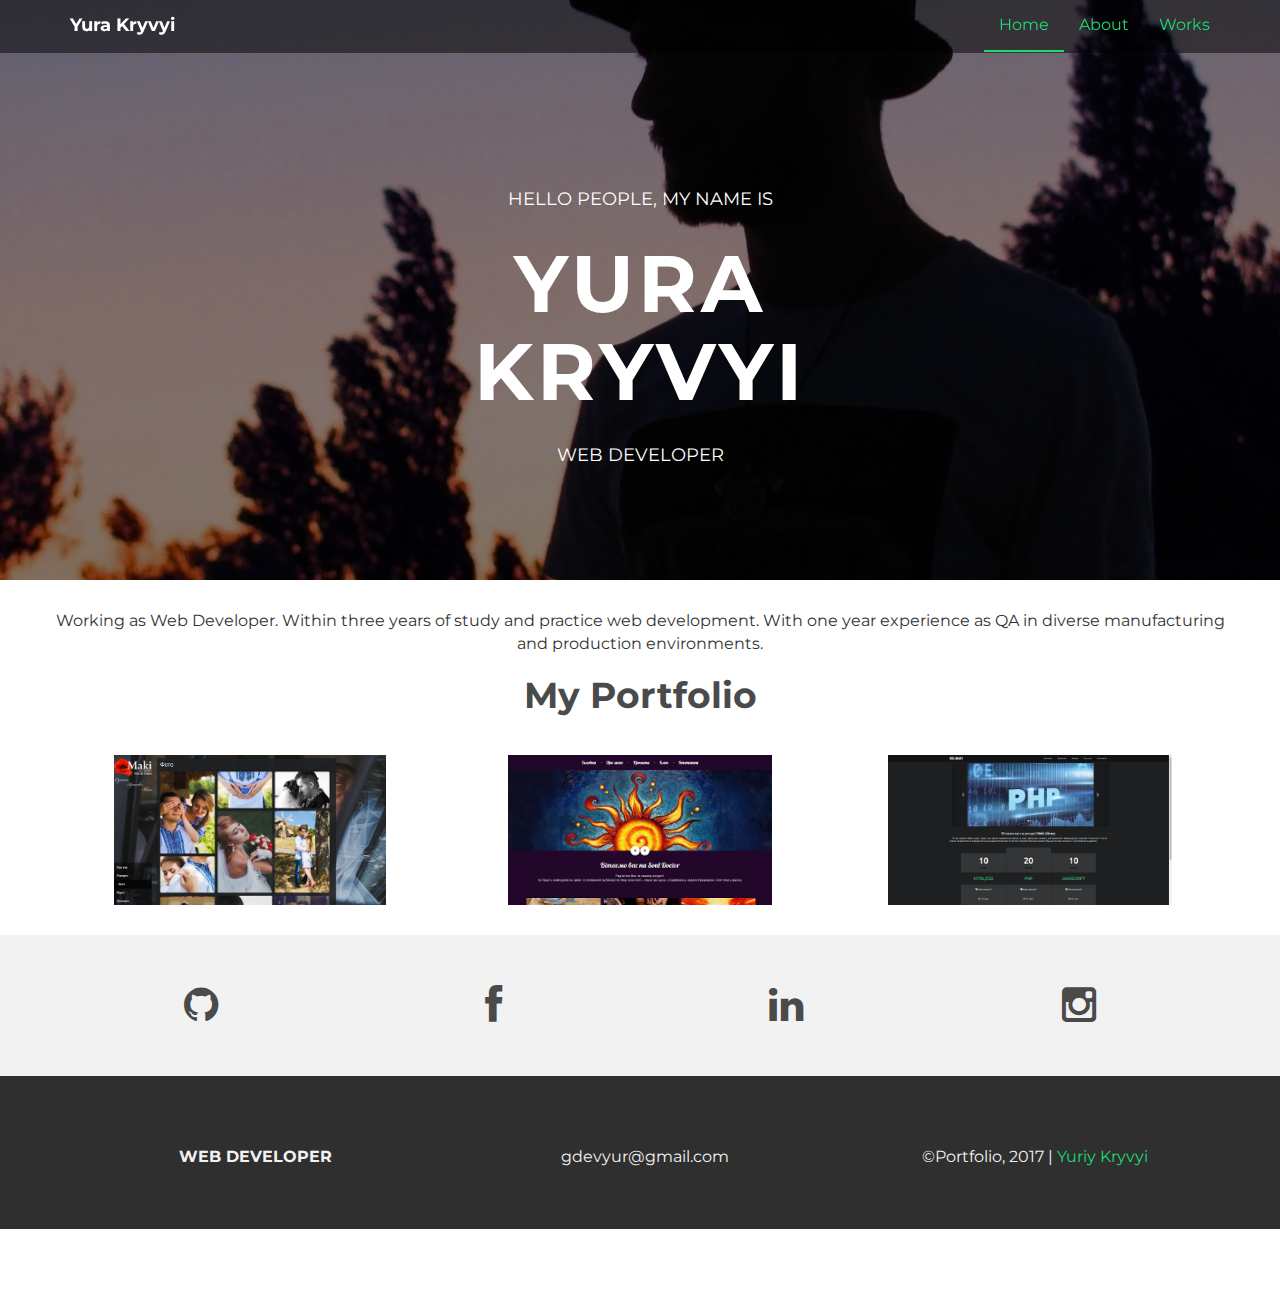
==== index.html @ 3e21bcdb "Update index.html" ====
<!DOCTYPE html>
<html lang="en">
  <head>
    <meta charset="utf-8">
    <meta http-equiv="X-UA-Compatible" content="IE=edge">
    <meta name="viewport" content="width=device-width, initial-scale=1">
    <meta name="description" content="Portfolio of web developer - Yuriy Kryvyi">
    <meta name="author" content="">
    <!-- <link rel="shortcut icon" href="assets/ico/favicon.ico"> -->

    <title>Yuriy Kryvyi - Portfolio</title>

    <!-- Bootstrap core CSS -->
    <link href="assets/css/bootstrap.css" rel="stylesheet">

    <!-- Custom styles for this template -->
    <link href="assets/css/style.css" rel="stylesheet">
    <link href="assets/css/font-awesome.min.css" rel="stylesheet">

    <!-- Just for debugging purposes. Don't actually copy this line! -->
    <!--[if lt IE 9]><script src="../../assets/js/ie8-responsive-file-warning.js"></script><![endif]-->

    <!-- HTML5 shim and Respond.js IE8 support of HTML5 elements and media queries -->
    <!--[if lt IE 9]>
      <script src="https://oss.maxcdn.com/libs/html5shiv/3.7.0/html5shiv.js"></script>
      <script src="https://oss.maxcdn.com/libs/respond.js/1.4.2/respond.min.js"></script>
    <![endif]-->
  </head>

  <body>

    <!-- Static navbar -->
    <div class="navbar navbar-default navbar-fixed-top" role="navigation">
      <div class="container">
        <div class="navbar-header">
          <button type="button" class="navbar-toggle" data-toggle="collapse" data-target=".navbar-collapse">
            <span class="sr-only">Toggle navigation</span>
            <span class="icon-bar"></span>
            <span class="icon-bar"></span>
            <span class="icon-bar"></span>
          </button>
          <a class="navbar-brand" href="index.html">Yura Kryvyi</a>
        </div>
        <div class="navbar-collapse collapse">
          <ul class="nav navbar-nav navbar-right">
            <li class="active"><a href="index.html">Home</a></li>
            <li><a href="about.html">About</a></li>
            <li><a href="work.html">Works</a></li>
          </ul>
        </div><!--/.nav-collapse -->
      </div>
    </div>


	<div id="headerwrap">
	    <div class="container">
			<div class="row">
				<div class="col-lg-6 col-lg-offset-3">
					<h4>HELLO PEOPLE, MY NAME IS</h4>
					<h1>YURA KRYVYI</h1>
					<h4>WEB DEVELOPER</h4>
				</div>
			</div><! --/row -->
	    </div> <!-- /container -->
	</div><! --/headerwrap -->

	
	<section id="works"></section>
	<div id="portfolio" class="container">
		<div class="row centered mt mb">
			<p>
				Working as Web Developer. Within three years of study and practice web development. With one year experience as
				QA in diverse manufacturing and production environments.
			</p>

			<h1>My Portfolio</h1>
			
			<div class="col-lg-4 col-md-4 col-sm-4 gallery">
				<a href="http://maki.te.ua" target="_blank"><img src="assets/img/portfolio/01.png" class="img-responsive img-portfolio"></a>
			</div>
			<div class="col-lg-4 col-md-4 col-sm-4 gallery">
				<a href="https://souldoctor.org.ua" target="_blank"><img src="assets/img/portfolio/02.png" class="img-responsive img-portfolio"></a>
			</div>
			<div class="col-lg-4 col-md-4 col-sm-4 gallery">
				<a href="http://weblib.com.ua" target="_blank"><img src="assets/img/portfolio/03.png" class="img-responsive img-portfolio"></a>
			</div>
			<!-- <div class="col-lg-4 col-md-4 col-sm-4 gallery">
				<a href="work.html"><img src="assets/img/portfolio/folio04.png" class="img-responsive"></a>
			</div>
			<div class="col-lg-4 col-md-4 col-sm-4 gallery">
				<a href="work.html"><img src="assets/img/portfolio/folio05.png" class="img-responsive"></a>
			</div>
			<div class="col-lg-4 col-md-4 col-sm-4 gallery">
				<a href="work.html"><img src="assets/img/portfolio/folio06.png" class="img-responsive"></a>
			</div> -->
		</div><! --/row -->
	</div><! --/container -->
	
	<div id="social">
		<div class="container">
			<div class="row centered">
				<div class="col-sm-3">
					<a href="https://github.com/georgebent" target="_blank"><i class="fa fa-github"></i></a>
				</div>
				<div class="col-sm-3">
					<a href="https://www.facebook.com/yura.kryvyi" target="_blank"><i class="fa fa-facebook"></i></a>
				</div>
				<div class="col-sm-3">
					<a href="https://www.linkedin.com/in/yuriy-kryvyi-2a3227137" target="_blank"><i class="fa fa-linkedin"></i></a>
				</div>
				<div class="col-sm-3">
					<a href="https://www.instagram.com/georg_bent/" target="_blank"><i class="fa fa-instagram"></i></a>
				</div>
			
			</div><! --/row -->
		</div><! --/container -->
	</div><! --/social -->

	<div id="footerwrap">
		<div class="container">
			<div class="row centered">
				<div class="col-lg-4">
					<p><b>WEB DEVELOPER</b></p>
				</div>
			
				<div class="col-lg-4">
					<p>gdevyur@gmail.com</p>
				</div>
				<div class="col-lg-4">
					<p>©Portfolio, 2017 | <a href="index.html">Yuriy Kryvyi</a></p>
				</div>
			</div>
		</div>
	</div><! --/footerwrap -->
	


    <!-- Bootstrap core JavaScript
    ================================================== -->
    <!-- Placed at the end of the document so the pages load faster -->
    <!--<script src="https://ajax.googleapis.com/ajax/libs/jquery/1.11.0/jquery.min.js"></script> -->
    <!--<script src="assets/js/bootstrap.min.js"></script> -->
  </body>
</html>
---- assets/css/style.css ----
/*
 * Author: Carlos Alvarez
 * URL: http://Alvarez.is
 *
 * Project Name: NYC Design
 * Version: 1.0
 * Date: 04-20-2014
 * URL: 
 */


/* ==========================================================================
   Base Styles, Bootstrap Modifications & Fonts Import
   ========================================================================== */

@import url(http://fonts.googleapis.com/css?family=Montserrat:400,700);


::-moz-selection {
    background: #f2c2c9;
    color: #a4003a;
    text-shadow: none;
}

::selection {
    background: #16a085;
    color: #a4003a;
    text-shadow: none;
}

/*
 * A better looking default horizontal rule
 */

 hr {
    display: block;
    height: 1px;
    border: 0;
    border-top: 1px solid #ccc;
    margin: 1em 0;
    padding: 0;
}

.centered {
	text-align: center
}

.mt {
	margin-top: 30px;
}

.mb {
	margin-bottom: 30px;
}

.img-portfolio {
	display: inline-block;
	height: 150px;
}

.about-wrapper .info {
	text-align: left;
	line-height: 1.6
}

.footer-on-works {
    position: absolute;		
    width: 100%;
    bottom: 0px;
}

/* ==========================================================================
   General styles
   ========================================================================== */


body {
    font-family: 'Montserrat', sans-serif;
    font-weight: 400;
    font-size: 16px;

    -webkit-font-smoothing: antialiased;
    -webkit-overflow-scrolling: touch;
}

h1, h2, h3, h4, h5, h6 {
	font-weight: 700;
    color: #4a4a4a;
}

a {
	color: #1eda75;
}

a:hover {
	color: #bbb;
}

.navbar-brand {
	font-weight: 700;
}

.navbar-default .navbar-brand {
	color: #ffffff;
}

.navbar-default .navbar-brand:hover {
	color: #bbb;
}

.navbar-default {
    background-color: rgba(0, 0, 0, 0.5);
	border-color: transparent;
}

.navbar-default .navbar-nav > .active > a, .navbar-default .navbar-nav > .active > a:hover, .navbar-default .navbar-nav > .active > a:focus {
	color: #1eda75;
	background-color: transparent;
	border-bottom: 2px solid #1eda75
}

.navbar-default .navbar-nav > li > a {
	color: #1eda75;
}

.portfolio-in-works {
	margin-top: 50px;
}

.gallery p {
	margin: 10px 0;
}

/* ==========================================================================
   Wrap Sections
   ========================================================================== */

#headerwrap {
	background: linear-gradient( rgba(0, 0, 0, 0.5), rgba(0, 0, 0, 0.5) ), url(../img/me.jpg) no-repeat center top;
	margin-top: -70px;
	padding-top: 250px;
	text-align:center;
	background-position: center center;
	min-height: 650px;
	width: 100%;
	
    -webkit-background-size: 100%;
    -moz-background-size: 100%;
    -o-background-size: 100%;
    background-size: 100%;

    -webkit-background-size: cover;
    -moz-background-size: cover;
    -o-background-size: cover;
    background-size: cover;
}

#headerwrap h1 {
	color:#ffffff;
	padding-top: 10px;
	padding-bottom: 20px;
	letter-spacing: 4px;
	font-size: 80px;
	font-weight: bold;
}

#headerwrap h4 {
	font-weight: 400;
	color: #ffffff
}

#social {
	padding-top: 50px;
	padding-bottom: 50px;
	background-color: #f2f2f2;
}

#social i {
	font-size: 40px;
	color: #4a4a4a
}

#social i:hover {
	color: #1abc9c
}

#footerwrap {
	padding-top: 70px;
	padding-bottom: 50px;
	background-color: #2f2f2f;
}

#footerwrap p {
	color: #f2f2f2;
	margin-left: 10px;
}

#workwrap {	
	background: url(../img/work.jpg) no-repeat center top;
	margin-top: -70px;
	padding-top: 250px;
	text-align:center;
	background-attachment: relative;
	background-position: center center;
	min-height: 650px;
	width: 100%;
	
    -webkit-background-size: 100%;
    -moz-background-size: 100%;
    -o-background-size: 100%;
    background-size: 100%;

    -webkit-background-size: cover;
    -moz-background-size: cover;
    -o-background-size: cover;
    background-size: cover;
}

#workwrap h1 {
	color:#ffffff;
	padding-top: 10px;
	padding-bottom: 20px;
	letter-spacing: 4px;
	font-size: 80px;
	font-weight: bold;
}

#workwrap h4 {
	font-weight: 400;
	color: #ffffff
}

#aboutwrap {	
	background: linear-gradient( rgba(0, 0, 0, 0.2), rgba(0, 0, 0, 0.2) ), url(../img/me.jpg) no-repeat center top;
	margin-top: -70px;
	padding-top: 250px;
	text-align:center;
	background-attachment: relative;
	background-position: center top;
	min-height: 550px;
	width: 100%;
	
    -webkit-background-size: 100%;
    -moz-background-size: 100%;
    -o-background-size: 100%;
    background-size: 100%;

    -webkit-background-size: cover;
    -moz-background-size: cover;
    -o-background-size: cover;
    background-size: cover;
}




/* Gallery */
.gallery {
	margin-top: 30px;
}

.gallery img:hover {
	opacity: 0.4;
}
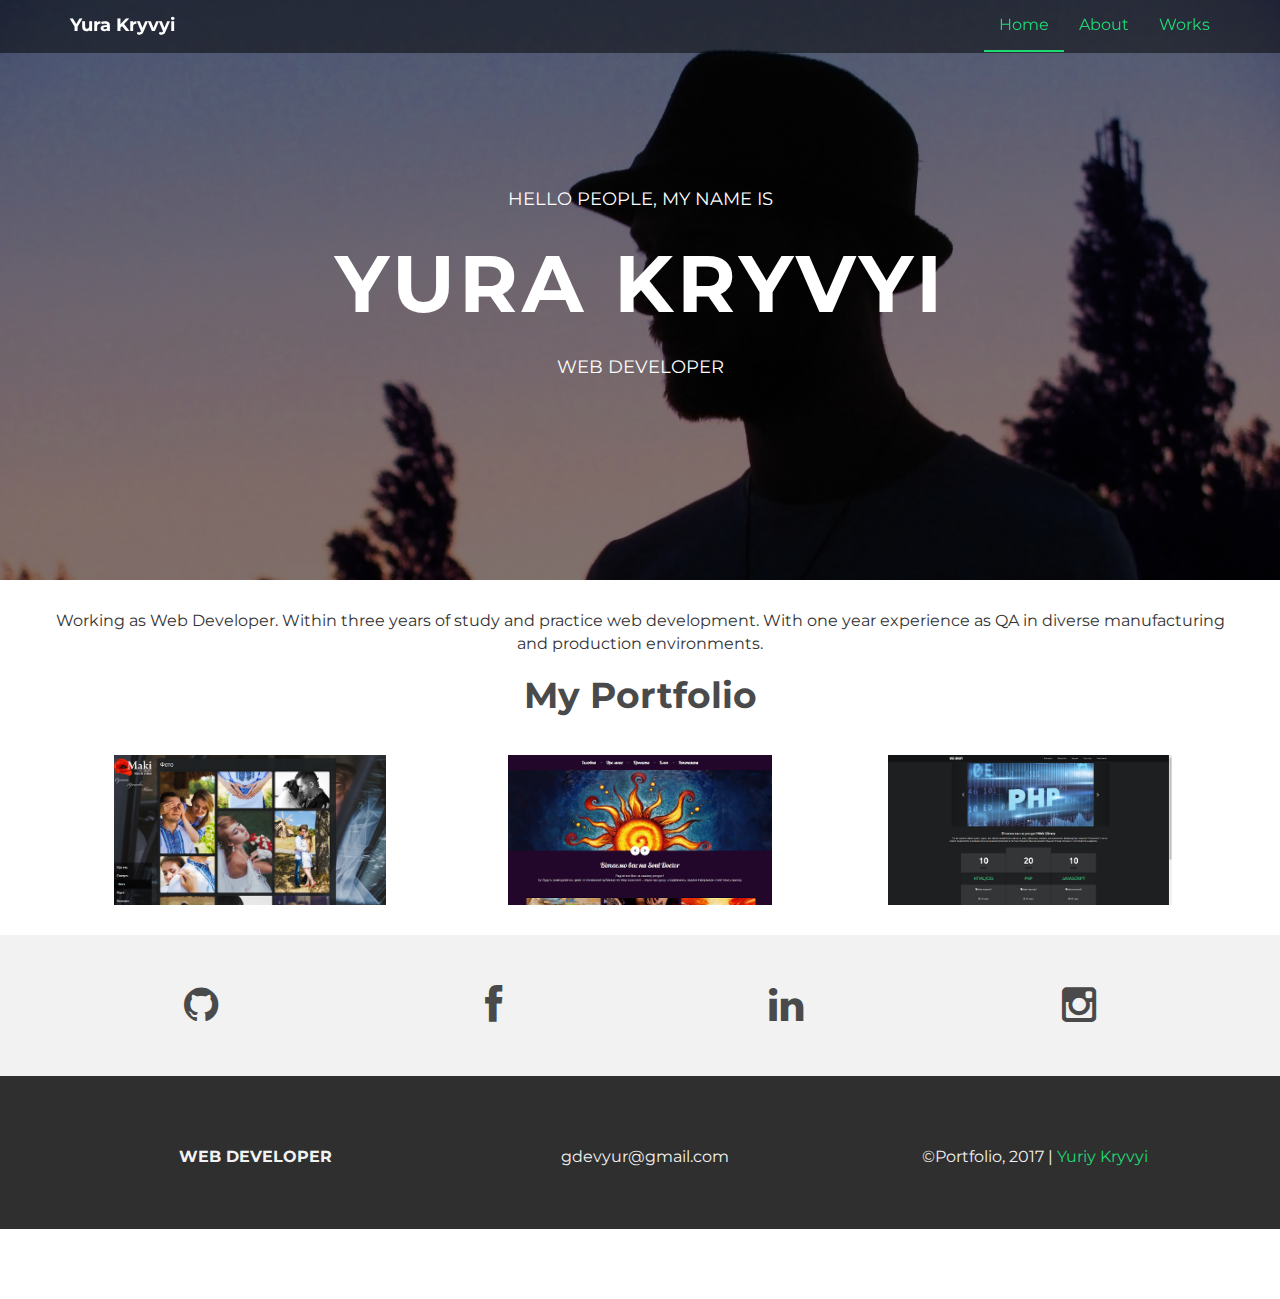
==== commit 66ec8de2: "Fixes template" ====
--- a/index.html
+++ b/index.html
@@ -55,7 +55,7 @@
 	<div id="headerwrap">
 	    <div class="container">
 			<div class="row">
-				<div class="col-lg-6 col-lg-offset-3">
+				<div class="col-lg-8 col-lg-offset-2">
 					<h4>HELLO PEOPLE, MY NAME IS</h4>
 					<h1>YURA KRYVYI</h1>
 					<h4>WEB DEVELOPER</h4>
@@ -99,16 +99,16 @@
 	<div id="social">
 		<div class="container">
 			<div class="row centered">
-				<div class="col-sm-3">
+				<div class="col-xs-3">
 					<a href="https://github.com/georgebent" target="_blank"><i class="fa fa-github"></i></a>
 				</div>
-				<div class="col-sm-3">
+				<div class="col-xs-3">
 					<a href="https://www.facebook.com/yura.kryvyi" target="_blank"><i class="fa fa-facebook"></i></a>
 				</div>
-				<div class="col-sm-3">
+				<div class="col-xs-3">
 					<a href="https://www.linkedin.com/in/yuriy-kryvyi-2a3227137" target="_blank"><i class="fa fa-linkedin"></i></a>
 				</div>
-				<div class="col-sm-3">
+				<div class="col-xs-3">
 					<a href="https://www.instagram.com/georg_bent/" target="_blank"><i class="fa fa-instagram"></i></a>
 				</div>
 			
@@ -138,7 +138,7 @@
     <!-- Bootstrap core JavaScript
     ================================================== -->
     <!-- Placed at the end of the document so the pages load faster -->
-    <!--<script src="https://ajax.googleapis.com/ajax/libs/jquery/1.11.0/jquery.min.js"></script> -->
-    <!--<script src="assets/js/bootstrap.min.js"></script> -->
+    <script src="https://ajax.googleapis.com/ajax/libs/jquery/1.11.0/jquery.min.js"></script>
+    <script src="assets/js/bootstrap.min.js"></script>
   </body>
 </html>
--- a/assets/css/style.css
+++ b/assets/css/style.css
@@ -53,21 +53,7 @@
 	margin-bottom: 30px;
 }
 
-.img-portfolio {
-	display: inline-block;
-	height: 150px;
-}
-
-.about-wrapper .info {
-	text-align: left;
-	line-height: 1.6
-}
-
-.footer-on-works {
-    position: absolute;		
-    width: 100%;
-    bottom: 0px;
-}
+
 
 /* ==========================================================================
    General styles
@@ -123,12 +109,28 @@
 	color: #1eda75;
 }
 
+.navbar-default .navbar-nav > li > a:hover {
+	color: #4ca25b;
+}
+
 .portfolio-in-works {
 	margin-top: 50px;
 }
 
 .gallery p {
 	margin: 10px 0;
+}
+
+.img-portfolio {
+	display: inline-block;
+	height: 150px;
+}
+
+.about-wrapper .info {
+	text-align: center;
+    font-size: 18px;
+    line-height: 1.8;
+    margin: 10px 0 20px;
 }
 
 /* ==========================================================================
@@ -142,6 +144,10 @@
 	text-align:center;
 	background-position: center center;
 	min-height: 650px;
+	background-attachment: fixed;
+    background-position: center;
+    background-repeat: no-repeat;
+    background-size: cover;
 	width: 100%;
 	
     -webkit-background-size: 100%;
@@ -155,7 +161,7 @@
     background-size: cover;
 }
 
-#headerwrap h1 {
+#headerwrap h1, #aboutwrap h1 {
 	color:#ffffff;
 	padding-top: 10px;
 	padding-bottom: 20px;
@@ -164,9 +170,19 @@
 	font-weight: bold;
 }
 
-#headerwrap h4 {
+#headerwrap h4, #aboutwrap h4 {
 	font-weight: 400;
 	color: #ffffff
+}
+
+#aboutwrap a {
+	font-weight: 600;
+	font-size: 50px;
+	color: #ffffff;
+    text-decoration: underline;
+}
+#aboutwrap a:hover {
+	color: #68d676;
 }
 
 #social {
@@ -193,6 +209,12 @@
 #footerwrap p {
 	color: #f2f2f2;
 	margin-left: 10px;
+}
+
+.footer-on-works {
+    position: absolute;		
+    width: 100%;
+    bottom: 0px;
 }
 
 #workwrap {	
@@ -235,9 +257,11 @@
 	margin-top: -70px;
 	padding-top: 250px;
 	text-align:center;
-	background-attachment: relative;
-	background-position: center top;
-	min-height: 550px;
+	background-attachment: fixed;
+    background-position: center;
+    background-repeat: no-repeat;
+    background-size: cover;
+	min-height: 650px;
 	width: 100%;
 	
     -webkit-background-size: 100%;
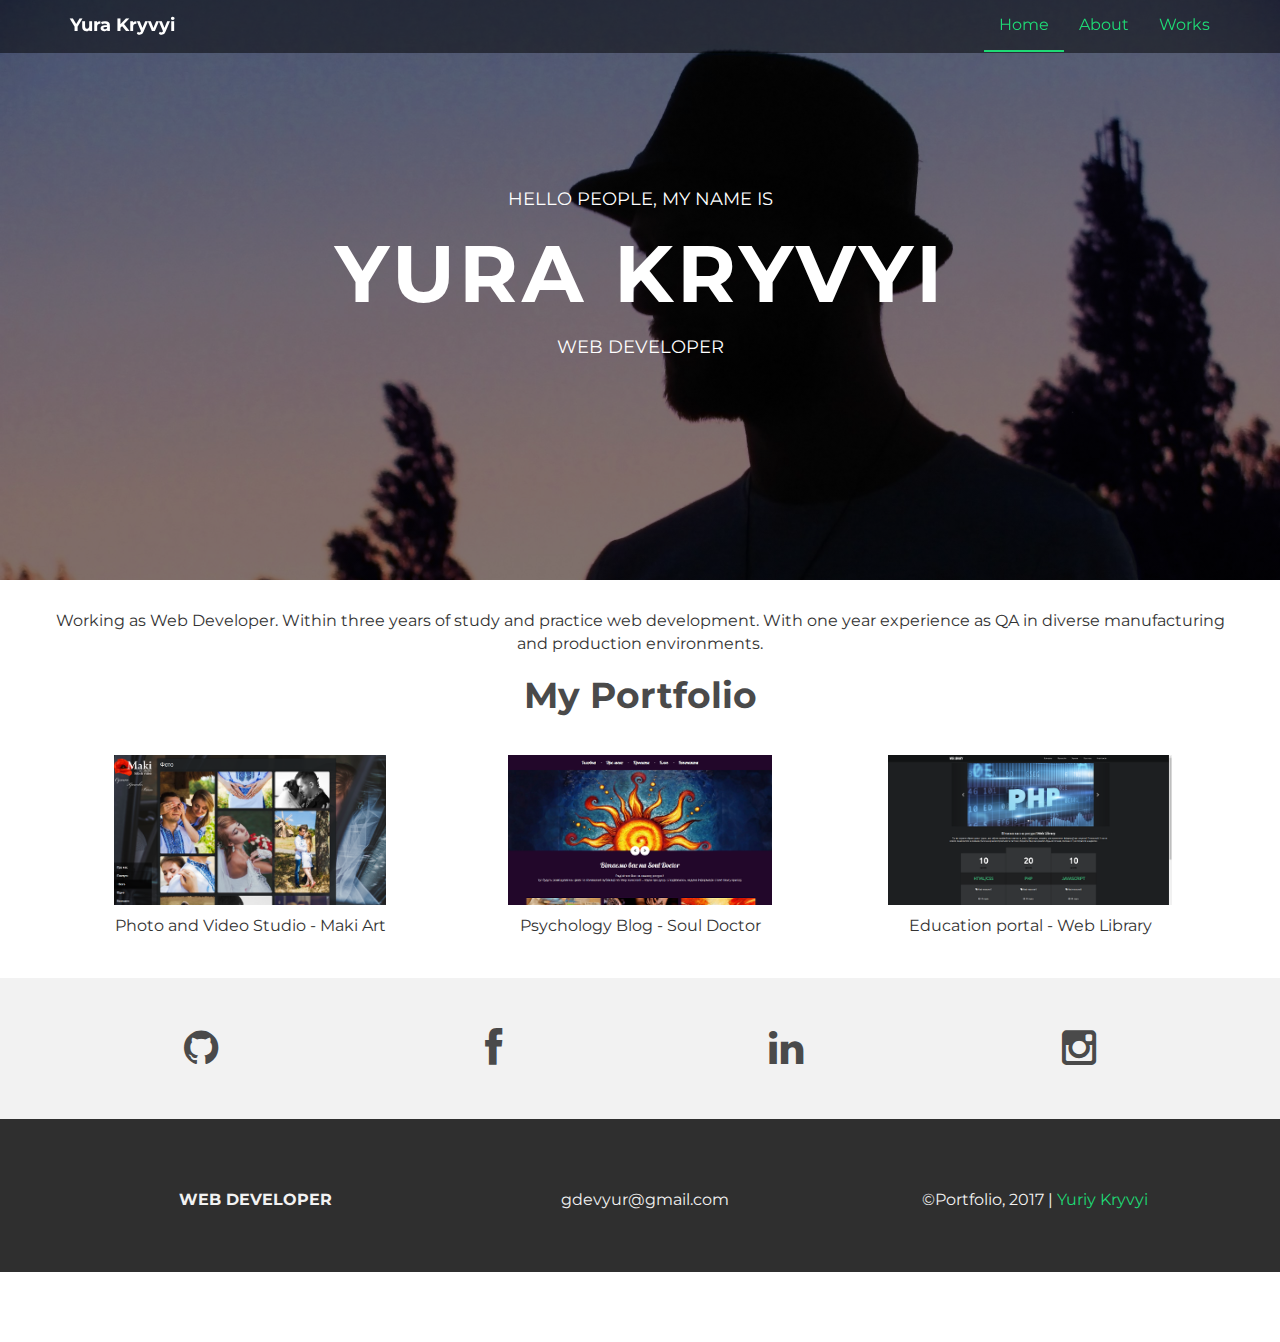
==== commit de612061: "Fixes template" ====
--- a/index.html
+++ b/index.html
@@ -76,13 +76,16 @@
 			<h1>My Portfolio</h1>
 			
 			<div class="col-lg-4 col-md-4 col-sm-4 gallery">
-				<a href="http://maki.te.ua" target="_blank"><img src="assets/img/portfolio/01.png" class="img-responsive img-portfolio"></a>
+				<a href="http://maki.te.ua" target="_blank"><img src="assets/img/portfolio/01.png" class="img-responsive img-portfolio" title="maki.te.ua"></a>
+				<p>Photo and Video Studio - Maki Art</p>
 			</div>
 			<div class="col-lg-4 col-md-4 col-sm-4 gallery">
-				<a href="https://souldoctor.org.ua" target="_blank"><img src="assets/img/portfolio/02.png" class="img-responsive img-portfolio"></a>
+				<a href="https://souldoctor.org.ua" target="_blank"><img src="assets/img/portfolio/02.png" class="img-responsive img-portfolio" title="souldoctor.org.ua"></a>
+				<p>Psychology Blog - Soul Doctor</p>
 			</div>
 			<div class="col-lg-4 col-md-4 col-sm-4 gallery">
-				<a href="http://weblib.com.ua" target="_blank"><img src="assets/img/portfolio/03.png" class="img-responsive img-portfolio"></a>
+				<a href="http://weblib.com.ua" target="_blank"><img src="assets/img/portfolio/03.png" class="img-responsive img-portfolio" title="weblib.com.ua"></a>
+				<p>Education portal - Web Library</p>
 			</div>
 			<!-- <div class="col-lg-4 col-md-4 col-sm-4 gallery">
 				<a href="work.html"><img src="assets/img/portfolio/folio04.png" class="img-responsive"></a>
--- a/assets/css/style.css
+++ b/assets/css/style.css
@@ -1,19 +1,4 @@
-/*
- * Author: Carlos Alvarez
- * URL: http://Alvarez.is
- *
- * Project Name: NYC Design
- * Version: 1.0
- * Date: 04-20-2014
- * URL: 
- */
-
-
-/* ==========================================================================
-   Base Styles, Bootstrap Modifications & Fonts Import
-   ========================================================================== */
-
-@import url(http://fonts.googleapis.com/css?family=Montserrat:400,700);
+@import url(https://fonts.googleapis.com/css?family=Montserrat:400,700);
 
 
 ::-moz-selection {
@@ -52,7 +37,6 @@
 .mb {
 	margin-bottom: 30px;
 }
-
 
 
 /* ==========================================================================
@@ -163,8 +147,8 @@
 
 #headerwrap h1, #aboutwrap h1 {
 	color:#ffffff;
-	padding-top: 10px;
-	padding-bottom: 20px;
+	padding: 10px 0;
+	margin: 10px 0;
 	letter-spacing: 4px;
 	font-size: 80px;
 	font-weight: bold;
@@ -257,6 +241,7 @@
 	margin-top: -70px;
 	padding-top: 250px;
 	text-align:center;
+
 	background-attachment: fixed;
     background-position: center;
     background-repeat: no-repeat;
@@ -285,4 +270,10 @@
 
 .gallery img:hover {
 	opacity: 0.4;
-}+}
+
+@media (min-width: 20px) and (max-width: 1024px) {
+	.footer-on-works {
+	    position: inherit;		
+	}
+}
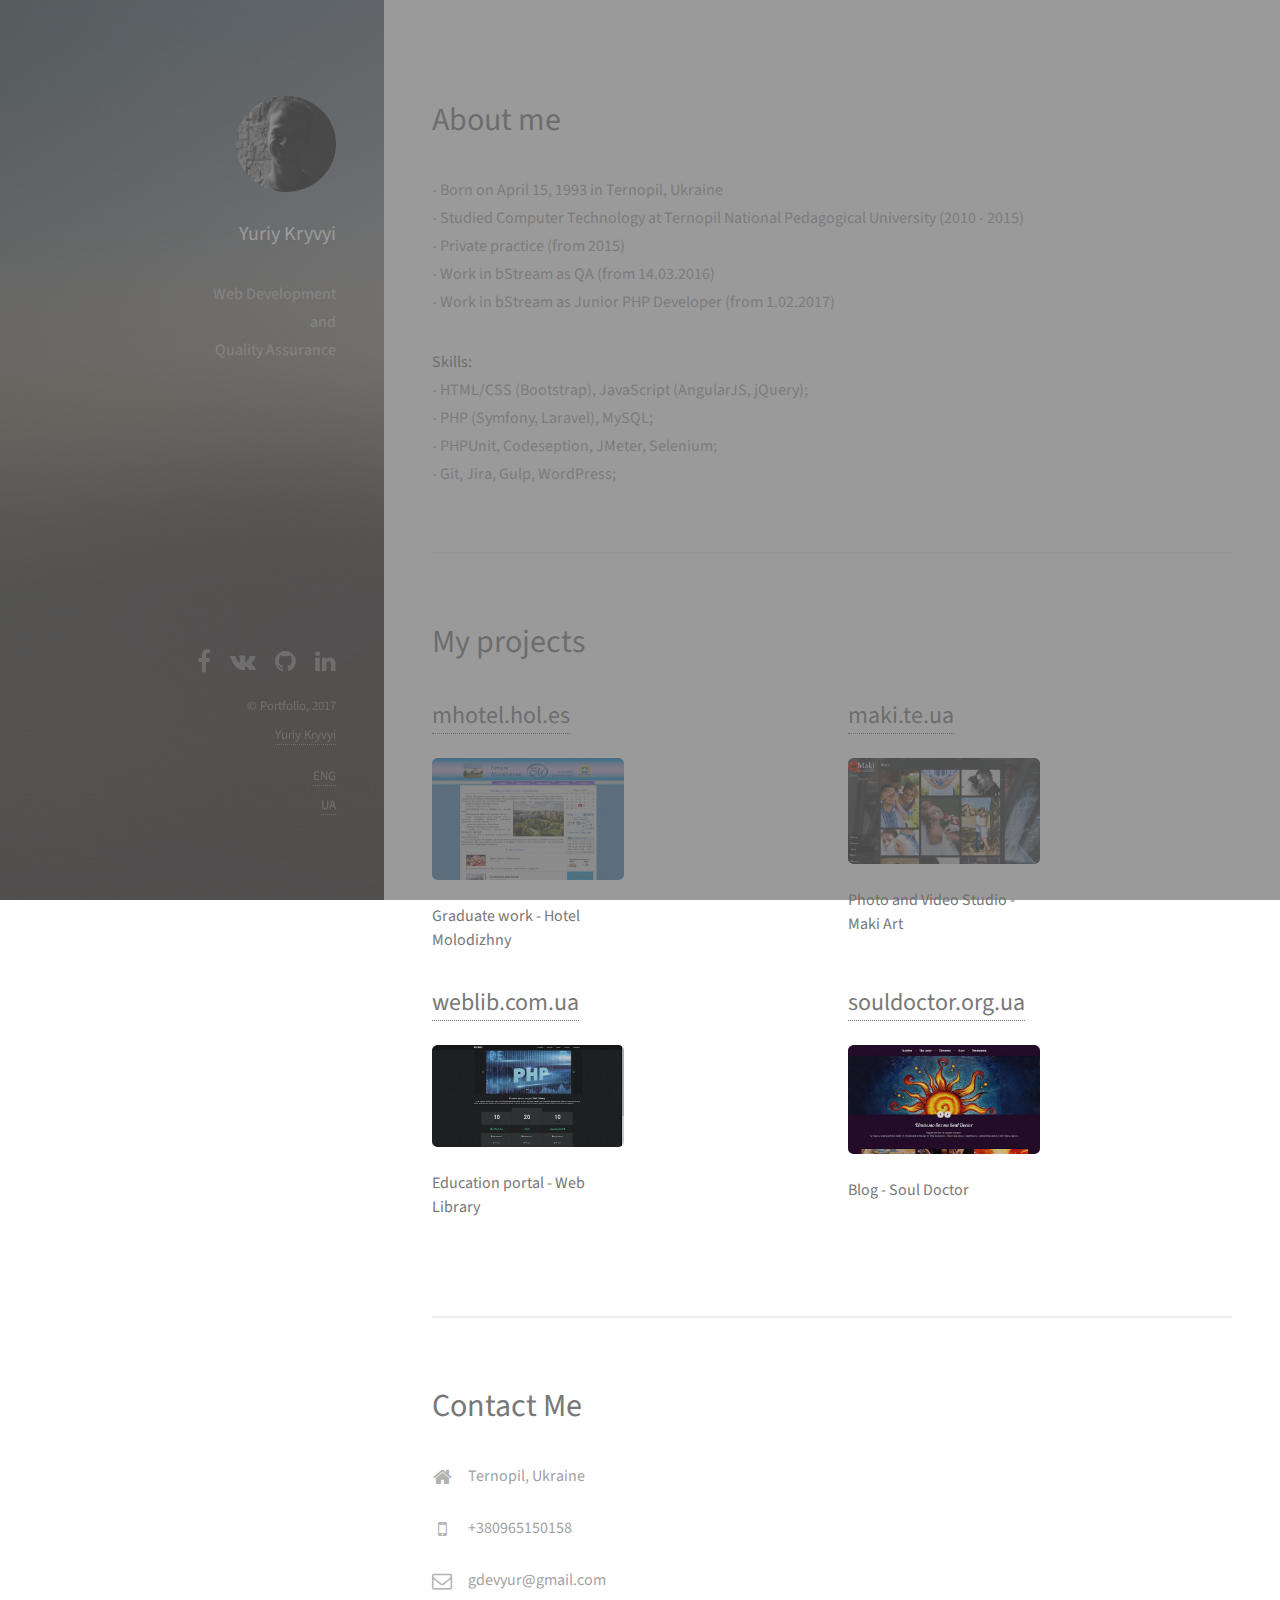
==== commit fbdc8d1a: "Update index.html" ====
--- a/index.html
+++ b/index.html
@@ -1,147 +1,202 @@
-<!DOCTYPE html>
-<html lang="en">
-  <head>
-    <meta charset="utf-8">
-    <meta http-equiv="X-UA-Compatible" content="IE=edge">
-    <meta name="viewport" content="width=device-width, initial-scale=1">
-    <meta name="description" content="Portfolio of web developer - Yuriy Kryvyi">
-    <meta name="author" content="">
-    <!-- <link rel="shortcut icon" href="assets/ico/favicon.ico"> -->
-
-    <title>Yuriy Kryvyi - Portfolio</title>
-
-    <!-- Bootstrap core CSS -->
-    <link href="assets/css/bootstrap.css" rel="stylesheet">
-
-    <!-- Custom styles for this template -->
-    <link href="assets/css/style.css" rel="stylesheet">
-    <link href="assets/css/font-awesome.min.css" rel="stylesheet">
-
-    <!-- Just for debugging purposes. Don't actually copy this line! -->
-    <!--[if lt IE 9]><script src="../../assets/js/ie8-responsive-file-warning.js"></script><![endif]-->
-
-    <!-- HTML5 shim and Respond.js IE8 support of HTML5 elements and media queries -->
-    <!--[if lt IE 9]>
-      <script src="https://oss.maxcdn.com/libs/html5shiv/3.7.0/html5shiv.js"></script>
-      <script src="https://oss.maxcdn.com/libs/respond.js/1.4.2/respond.min.js"></script>
-    <![endif]-->
-  </head>
-
-  <body>
-
-    <!-- Static navbar -->
-    <div class="navbar navbar-default navbar-fixed-top" role="navigation">
-      <div class="container">
-        <div class="navbar-header">
-          <button type="button" class="navbar-toggle" data-toggle="collapse" data-target=".navbar-collapse">
-            <span class="sr-only">Toggle navigation</span>
-            <span class="icon-bar"></span>
-            <span class="icon-bar"></span>
-            <span class="icon-bar"></span>
-          </button>
-          <a class="navbar-brand" href="index.html">Yura Kryvyi</a>
-        </div>
-        <div class="navbar-collapse collapse">
-          <ul class="nav navbar-nav navbar-right">
-            <li class="active"><a href="index.html">Home</a></li>
-            <li><a href="about.html">About</a></li>
-            <li><a href="work.html">Works</a></li>
-          </ul>
-        </div><!--/.nav-collapse -->
-      </div>
-    </div>
-
-
-	<div id="headerwrap">
-	    <div class="container">
-			<div class="row">
-				<div class="col-lg-8 col-lg-offset-2">
-					<h4>HELLO PEOPLE, MY NAME IS</h4>
-					<h1>YURA KRYVYI</h1>
-					<h4>WEB DEVELOPER</h4>
-				</div>
-			</div><! --/row -->
-	    </div> <!-- /container -->
-	</div><! --/headerwrap -->
-
-	
-	<section id="works"></section>
-	<div id="portfolio" class="container">
-		<div class="row centered mt mb">
-			<p>
-				Working as Web Developer. Within three years of study and practice web development. With one year experience as
-				QA in diverse manufacturing and production environments.
-			</p>
-
-			<h1>My Portfolio</h1>
-			
-			<div class="col-lg-4 col-md-4 col-sm-4 gallery">
-				<a href="http://maki.te.ua" target="_blank"><img src="assets/img/portfolio/01.png" class="img-responsive img-portfolio" title="maki.te.ua"></a>
-				<p>Photo and Video Studio - Maki Art</p>
+<!DOCTYPE HTML>
+
+<html xmlns="http://www.w3.org/1999/html">
+	<head>
+		<title>Portfolio - Yuriy Kryvyi</title>
+		<meta http-equiv="content-type" content="text/html; charset=utf-8" />
+		<meta name="description" content="" />
+		<meta name="keywords" content="" />
+		<script src="js/jquery.min.js"></script>
+		<script src="js/jquery.poptrox.min.js"></script>
+		<script src="js/skel.min.js"></script>
+		<script src="js/init.js"></script>
+		<!--[if lte IE 8]><script src="css/ie/html5shiv.js"></script><![endif]-->
+		<!--<script type="text/javascript" src="https://ajax.googleapis.com/ajax/libs/jquery/1.10.1/jquery.min.js"></script>-->
+		<script type="text/javascript">$(window).on('load', function () {
+			var $preloader = $('#p_prldr'),
+					$svg_anm   = $preloader.find('.svg_anm');
+			$svg_anm.fadeOut();
+			$preloader.delay(500).fadeOut('slow');
+			});
+		</script>
+		<noscript>
+			<link rel="stylesheet" href="css/skel.css" />
+			<link rel="stylesheet" href="css/style.css" />
+			<link rel="stylesheet" href="css/style-xlarge.css" />
+		</noscript>
+		<style>
+			/* Loader */
+			#p_prldr{
+				position: fixed;
+				left: 0;
+				top: 0;
+				right:0;
+				bottom:0;
+				background: #696969;
+				z-index: 30;}
+
+			.contpre small{font-size:25px;}
+
+			.contpre{
+				width: 250px;
+				height: 100px;
+				position: absolute;
+				left: 50%;top: 48%;
+				margin-left:-125px;
+				margin-top:-75px;
+				color:#fff;
+				font-size:40px;
+				letter-spacing:-2px;
+				text-align:center;
+				line-height:35px;}
+
+			#p_prldr .svg_anm {
+				position: absolute;
+				width: 41px;
+				height: 41px;
+				background: url(images/pufff.svg) center center no-repeat;
+				background-size:41px;
+				margin: -16px 0 0 -16px;}
+		</style>
+		<!--[if lte IE 8]><link rel="stylesheet" href="css/ie/v8.css" /><![endif]-->
+		<link rel="shortcut icon" href="images/favicon.ico" type="image/x-icon">
+	</head>
+	<body id="top">
+
+		<!-- Loader -->
+		<div id="p_prldr">
+			<div class="contpre">
+				<span class="svg_anm"></span>
+				<!--<small>Load</small>-->
 			</div>
-			<div class="col-lg-4 col-md-4 col-sm-4 gallery">
-				<a href="https://souldoctor.org.ua" target="_blank"><img src="assets/img/portfolio/02.png" class="img-responsive img-portfolio" title="souldoctor.org.ua"></a>
-				<p>Psychology Blog - Soul Doctor</p>
-			</div>
-			<div class="col-lg-4 col-md-4 col-sm-4 gallery">
-				<a href="http://weblib.com.ua" target="_blank"><img src="assets/img/portfolio/03.png" class="img-responsive img-portfolio" title="weblib.com.ua"></a>
-				<p>Education portal - Web Library</p>
-			</div>
-			<!-- <div class="col-lg-4 col-md-4 col-sm-4 gallery">
-				<a href="work.html"><img src="assets/img/portfolio/folio04.png" class="img-responsive"></a>
-			</div>
-			<div class="col-lg-4 col-md-4 col-sm-4 gallery">
-				<a href="work.html"><img src="assets/img/portfolio/folio05.png" class="img-responsive"></a>
-			</div>
-			<div class="col-lg-4 col-md-4 col-sm-4 gallery">
-				<a href="work.html"><img src="assets/img/portfolio/folio06.png" class="img-responsive"></a>
-			</div> -->
-		</div><! --/row -->
-	</div><! --/container -->
-	
-	<div id="social">
-		<div class="container">
-			<div class="row centered">
-				<div class="col-xs-3">
-					<a href="https://github.com/georgebent" target="_blank"><i class="fa fa-github"></i></a>
-				</div>
-				<div class="col-xs-3">
-					<a href="https://www.facebook.com/yura.kryvyi" target="_blank"><i class="fa fa-facebook"></i></a>
-				</div>
-				<div class="col-xs-3">
-					<a href="https://www.linkedin.com/in/yuriy-kryvyi-2a3227137" target="_blank"><i class="fa fa-linkedin"></i></a>
-				</div>
-				<div class="col-xs-3">
-					<a href="https://www.instagram.com/georg_bent/" target="_blank"><i class="fa fa-instagram"></i></a>
-				</div>
-			
-			</div><! --/row -->
-		</div><! --/container -->
-	</div><! --/social -->
-
-	<div id="footerwrap">
-		<div class="container">
-			<div class="row centered">
-				<div class="col-lg-4">
-					<p><b>WEB DEVELOPER</b></p>
-				</div>
-			
-				<div class="col-lg-4">
-					<p>gdevyur@gmail.com</p>
-				</div>
-				<div class="col-lg-4">
-					<p>©Portfolio, 2017 | <a href="index.html">Yuriy Kryvyi</a></p>
+		</div>
+
+		<!-- Header -->
+			<header id="header">
+				<a href="/" class="image avatar"><img src="images/avatar.jpg" alt="" /></a>
+				<div><h1><strong>Yuriy Kryvyi</strong></div><br />
+					Web Development<br /> and <br />Quality Assurance <br />
+				</h1>
+			</header>
+		<!-- Main -->
+			<div id="main">
+				<!-- One -->
+					<section id="one">
+						<header class="major">
+							<h2>About me</h2>
+						</header>
+						<p>
+							- Born on April 15, 1993 in Ternopil, Ukraine <br>
+							- Studied Computer Technology at Ternopil National Pedagogical University (2010 - 2015) <br>
+							- Private practice (from 2015) <br>
+							- Work in bStream as QA (from 14.03.2016) <br>
+							- Work in bStream as Junior PHP Developer (from 1.02.2017) <br>
+						</p>
+						<p>
+							<b>Skills:</b><br>
+							- HTML/CSS (Bootstrap), JavaScript (AngularJS, jQuery); <br>
+							- PHP (Symfony, Laravel), MySQL; <br>
+							- PHPUnit, Codeseption, JMeter, Selenium; <br>
+							- Git, Jira, Gulp, WordPress;
+						</p>
+					</section>
+				<!-- Two -->
+					<section id="two">
+						<header class="major">
+						<h2>My projects</h2>
+							</header>
+						<section class="row">
+							<div class="row1">
+								<h2>
+									<a href="http://mhotel.hol.es" target="_blank">mhotel.hol.es</a>
+								</h2>
+								<article class="6u 12u$(3) work-item">
+									<a href="images/fulls/1.png" class="image fit thumb"><img src="images/thumbs/1.jpg" alt="" /></a>
+									<h3>Graduate work - Hotel Molodіzhny</h3>
+								</article>
+							</div>
+							<div class="row1">
+								<h2>
+									<a href="http://maki.te.ua" target="_blank">maki.te.ua</a>
+								</h2>
+								<article class="6u$ 12u$(3) work-item">
+									<a href="images/fulls/2.png" class="image fit thumb"><img src="images/thumbs/02.png" alt="" /></a>
+									<h3>Photo and Video Studio - Maki Art</h3>
+
+								</article>
+							</div>
+
+						</section>	
+
+						<section class="row">
+
+							<div class="row1">
+								<h2>
+									<a href="http://weblib.com.ua/" target="_blank">weblib.com.ua</a>
+								</h2>
+								<article class="6u 12u$(3) work-item">
+									<a href="images/fulls/31.png" class="image fit thumb"><img src="images/thumbs/311.png" alt="" /></a>
+									<h3>Education portal - Web Library</h3>
+									<p></p>
+								</article>
+							</div>
+
+							<div class="row1">
+								<h2>
+									<a href="http://souldoctor.org.ua/" target="_blank">souldoctor.org.ua</a>
+								</h2>
+								<article class="6u 12u$(3) work-item">
+									<a href="images/fulls/4.png" class="image fit thumb"><img src="images/thumbs/41.png" alt="" /></a>
+									<h3>Blog - Soul Doctor</h3>
+									<p></p>
+								</article>
+							</div>
+						</section>
+					</section>
+
+					<section id="three">
+						<header class="major">
+							<h2>Contact Me</h2>
+						</header>
+						<div class="row">
+							<div class="4u$ 12u$(2)">
+								<ul class="labeled-icons">
+									<li>
+										<h3 class="icon fa-home"><span class="label">Address</span></h3>
+										<!--1234 Somewhere Rd.<br />-->
+										Ternopil, Ukraine<br />
+
+									</li>
+									<li>
+										<h3 class="icon fa-mobile"><span class="label">Phone</span></h3>
+										+380965150158
+									</li>
+									<li>
+										<h3 class="icon fa-envelope-o"><span class="label">Email</span></h3>
+										gdevyur@gmail.com
+									</li>
+								</ul>
+							</div>
+						</div>
+					</section>
 				</div>
 			</div>
-		</div>
-	</div><! --/footerwrap -->
-	
-
-
-    <!-- Bootstrap core JavaScript
-    ================================================== -->
-    <!-- Placed at the end of the document so the pages load faster -->
-    <script src="https://ajax.googleapis.com/ajax/libs/jquery/1.11.0/jquery.min.js"></script>
-    <script src="assets/js/bootstrap.min.js"></script>
-  </body>
+			
+		<!-- Footer -->
+			<footer id="footer">
+				<ul class="icons">
+					<li><a  href="https://www.facebook.com/yura.kryvyi" target="_blank" class="icon fa-facebook"><span class="label">Twitter</span></a></li>
+					<li><a href="https://vk.com/yur4ik_k" target="_blank" class="icon fa-vk"><span class="label">Twitter</span></a></li>
+					<li><a href="https://github.com/georgebent" target="_blank" class="icon fa-github"><span class="label">Github</span></a></li>
+					<li><a href="https://www.linkedin.com/in/yuriy-kryvyi-2a3227137" target="_blank" class="icon fa-linkedin"><span class="label"></span></a></li>
+				</ul>
+				<ul class="copyright">
+					<li>&copy; Portfolio, 2017</li><li><a href="/">Yuriy Kryvyi</a></li>
+				</ul>
+				<ul class="copyright">
+					<li><a href="/">ENG</a></li><li><a href="/ua.html">UA</a></li>
+				</ul>
+			</footer>
+
+	</body>
 </html>
--- a/css/skel.css
+++ b/css/skel.css
@@ -0,0 +1,254 @@
+/* Resets (http://meyerweb.com/eric/tools/css/reset/ | v2.0 | 20110126 | License: none (public domain)) */
+
+	html,body,div,span,applet,object,iframe,h1,h2,h3,h4,h5,h6,p,blockquote,pre,a,abbr,acronym,address,big,cite,code,del,dfn,em,img,ins,kbd,q,s,samp,small,strike,strong,sub,sup,tt,var,b,u,i,center,dl,dt,dd,ol,ul,li,fieldset,form,label,legend,table,caption,tbody,tfoot,thead,tr,th,td,article,aside,canvas,details,embed,figure,figcaption,footer,header,hgroup,menu,nav,output,ruby,section,summary,time,mark,audio,video{margin:0;padding:0;border:0;font-size:100%;font:inherit;vertical-align:baseline;}article,aside,details,figcaption,figure,footer,header,hgroup,menu,nav,section{display:block;}body{line-height:1;}ol,ul{list-style:none;}blockquote,q{quotes:none;}blockquote:before,blockquote:after,q:before,q:after{content:'';content:none;}table{border-collapse:collapse;border-spacing:0;}body{-webkit-text-size-adjust:none}
+
+/* Box Model */
+
+	*, *:before, *:after {
+		-moz-box-sizing: border-box;
+		-webkit-box-sizing: border-box;
+		box-sizing: border-box;
+	}
+
+/* Container */
+
+	body {
+		/* min-width: (containers) */
+		min-width: 100%;
+	}
+
+	.container {
+		margin-left: auto;
+		margin-right: auto;
+		
+		/* width: (containers) */
+		width: 100%;
+	}
+
+	/* Modifiers */
+
+		/* 125% */
+			.container.\31 25\25 {
+				width: 100%;
+				
+				/* max-width: (containers * 1.25) */
+				max-width: 125%;
+
+				/* min-width: (containers) */
+				min-width: 100%;
+			}
+
+		/* 75% */
+			.container.\37 5\25 {
+				
+				/* width: (containers * 0.75) */
+				width: 75%;
+
+			}
+
+		/* 50% */
+			.container.\35 0\25 {
+				
+				/* width: (containers * 0.50) */
+				width: 50%;
+
+			}
+
+		/* 25% */
+			.container.\32 5\25 {
+				
+				/* width: (containers * 0.25) */
+				width: 25%;
+
+			}
+
+/* Grid */
+
+	.row {
+		border-bottom: solid 1px transparent;
+	}
+	
+	.row > * {
+		float: left;
+	}
+	
+	.row:after, .row:before {
+		content: '';
+		display: block;
+		clear: both;
+		height: 0;
+	}
+	
+	.row.uniform > * > :first-child {
+		margin-top: 0;
+	}
+	
+	.row.uniform > * > :last-child {
+		margin-bottom: 0;
+	}
+
+	/* Gutters */
+
+		/* Normal */
+		
+			.row > * {
+				/* padding: (gutters.horizontal) 0 0 (gutters.vertical) */
+				padding: 0 0 0 2.5em;
+			}
+
+			.row {
+				/* margin: -(gutters.horizontal) 0 0 -(gutters.vertical) */
+				margin: 0 0 0 -2.5em;
+			}
+			
+			.row.uniform > * {
+				/* padding: (gutters.vertical) 0 0 (gutters.vertical) */
+				padding: 2.5em 0 0 2.5em;
+			}
+
+			.row.uniform {
+				/* margin: -(gutters.vertical) 0 0 -(gutters.vertical) */
+				margin: -2.5em 0 0 -2.5em;
+			}
+			
+		/* 200% */
+		
+			.row.\32 00\25 > * {
+				/* padding: (gutters.horizontal) 0 0 (gutters.vertical) */
+				padding: 0 0 0 5em;
+			}
+
+			.row.\32 00\25 {
+				/* margin: -(gutters.horizontal) 0 0 -(gutters.vertical) */
+				margin: 0 0 0 -5em;
+			}
+
+			.row.uniform.\32 00\25 > * {
+				/* padding: (gutters.vertical) 0 0 (gutters.vertical) */
+				padding: 5em 0 0 5em;
+			}
+
+			.row.uniform.\32 00\25 {
+				/* margin: -(gutters.vertical) 0 0 -(gutters.vertical) */
+				margin: -5em 0 0 -5em;
+			}
+
+		/* 150% */
+		
+			.row.\31 50\25 > * {
+				/* padding: (gutters.horizontal) 0 0 (gutters.vertical) */
+				padding: 0 0 0 3.75em;
+			}
+
+			.row.\31 50\25 {
+				/* margin: -(gutters.horizontal) 0 0 -(gutters.vertical) */
+				margin: 0 0 0 -3.75em;
+			}
+
+			.row.uniform.\31 50\25 > * {
+				/* padding: (gutters.vertical) 0 0 (gutters.vertical) */
+				padding: 3.75em 0 0 3.75em;
+			}
+
+			.row.uniform.\31 50\25 {
+				/* margin: -(gutters.vertical) 0 0 -(gutters.vertical) */
+				margin: -3.75em 0 0 -3.75em;
+			}
+
+		/* 50% */
+		
+			.row.\35 0\25 > * {
+				/* padding: (gutters.horizontal) 0 0 (gutters.vertical) */
+				padding: 0 0 0 1.25em;
+			}
+
+			.row.\35 0\25 {
+				/* margin: -(gutters.horizontal) 0 0 -(gutters.vertical) */
+				margin: 0 0 0 -1.25em;
+			}
+
+			.row.uniform.\35 0\25 > * {
+				/* padding: (gutters.vertical) 0 0 (gutters.vertical) */
+				padding: 1.25em 0 0 1.25em;
+			}
+
+			.row.uniform.\35 0\25 {
+				/* margin: -(gutters.vertical) 0 0 -(gutters.vertical) */
+				margin: -1.25em 0 0 -1.25em;
+			}
+
+		/* 25% */
+		
+			.row.\32 5\25 > * {
+				/* padding: (gutters.horizontal) 0 0 (gutters.vertical) */
+				padding: 0 0 0 0.625em;
+			}
+
+			.row.\32 5\25 {
+				/* margin: -(gutters.horizontal) 0 0 -(gutters.vertical) */
+				margin: 0 0 0 -0.625em;
+			}
+
+			.row.uniform.\32 5\25 > * {
+				/* padding: (gutters.vertical) 0 0 (gutters.vertical) */
+				padding: 0.625em 0 0 0.625em;
+			}
+
+			.row.uniform.\32 5\25 {
+				/* margin: -(gutters.vertical) 0 0 -(gutters.vertical) */
+				margin: -0.625em 0 0 -0.625em;
+			}
+
+		/* 0% */
+		
+			.row.\30 \25 > * {
+				/* padding: (gutters.horizontal) 0 0 (gutters.vertical) */
+				padding: 0;
+			}
+
+			.row.\30 \25 {
+				/* margin: -(gutters.horizontal) 0 0 -(gutters.vertical) */
+				margin: 0;
+			}
+
+	/* Cells */
+
+		.\31 2u, .\31 2u\24, .\31 2u\28 1\29, .\31 2u\24\28 1\29 { width: 100%; clear: none; }
+		.\31 1u, .\31 1u\24, .\31 1u\28 1\29, .\31 1u\24\28 1\29 { width: 91.6666666667%; clear: none; }
+		.\31 0u, .\31 0u\24, .\31 0u\28 1\29, .\31 0u\24\28 1\29 { width: 83.3333333333%; clear: none; }
+		.\39 u, .\39 u\24, .\39 u\28 1\29, .\39 u\24\28 1\29 { width: 75%; clear: none; }
+		.\38 u, .\38 u\24, .\38 u\28 1\29, .\38 u\24\28 1\29 { width: 66.6666666667%; clear: none; }
+		.\37 u, .\37 u\24, .\37 u\28 1\29, .\37 u\24\28 1\29 { width: 58.3333333333%; clear: none; }
+		.\36 u, .\36 u\24, .\36 u\28 1\29, .\36 u\24\28 1\29 { width: 50%; clear: none; }
+		.\35 u, .\35 u\24, .\35 u\28 1\29, .\35 u\24\28 1\29 { width: 41.6666666667%; clear: none; }
+		.\34 u, .\34 u\24, .\34 u\28 1\29, .\34 u\24\28 1\29 { width: 33.3333333333%; clear: none; }
+		.\33 u, .\33 u\24, .\33 u\28 1\29, .\33 u\24\28 1\29 { width: 25%; clear: none; }
+		.\32 u, .\32 u\24, .\32 u\28 1\29, .\32 u\24\28 1\29 { width: 16.6666666667%; clear: none; }
+		.\31 u, .\31 u\24, .\31 u\28 1\29, .\31 u\24\28 1\29 { width: 8.3333333333%; clear: none; }
+
+		.\31 2u\24 + *, .\31 2u\24\28 1\29 + *,
+		.\31 1u\24 + *, .\31 1u\24\28 1\29 + *,
+		.\31 0u\24 + *, .\31 0u\24\28 1\29 + *,
+		.\39 u\24 + *, .\39 u\24\28 1\29 + *,
+		.\38 u\24 + *, .\38 u\24\28 1\29 + *,
+		.\37 u\24 + *, .\37 u\24\28 1\29 + *,
+		.\36 u\24 + *, .\36 u\24\28 1\29 + *,
+		.\35 u\24 + *, .\35 u\24\28 1\29 + *,
+		.\34 u\24 + *, .\34 u\24\28 1\29 + *,
+		.\33 u\24 + *, .\33 u\24\28 1\29 + *,
+		.\32 u\24 + *, .\32 u\24\28 1\29 + *,
+		.\31 u\24  + *,  .\31 u\24\28 1\29 + * {
+			clear: left;
+		}
+			
+		.\-11u { margin-left: 91.6666666667% }
+		.\-10u { margin-left: 83.3333333333% }
+		.\-9u { margin-left: 75% }
+		.\-8u { margin-left: 66.6666666667% }
+		.\-7u { margin-left: 58.3333333333% }
+		.\-6u { margin-left: 50% }
+		.\-5u { margin-left: 41.6666666667% }
+		.\-4u { margin-left: 33.3333333333% }
+		.\-3u { margin-left: 25% }
+		.\-2u { margin-left: 16.6666666667% }
+		.\-1u { margin-left: 8.3333333333% }--- a/css/style.css
+++ b/css/style.css
@@ -0,0 +1,1250 @@
+@import url(font-awesome.min.css);
+@import url("http://fonts.googleapis.com/css?family=Source+Sans+Pro:400,400italic");
+
+/*
+	Strata by HTML5 UP
+	html5up.net | @n33co
+	Free for personal and commercial use under the CCA 3.0 license (html5up.net/license)
+*/
+
+/* Basic */
+
+	body {
+		background: #fff;
+	}
+
+		body.is-loading *, body.is-loading *:before, body.is-loading *:after {
+			-moz-animation: none !important;
+			-webkit-animation: none !important;
+			-o-animation: none !important;
+			-ms-animation: none !important;
+			animation: none !important;
+			-moz-transition: none !important;
+			-webkit-transition: none !important;
+			-o-transition: none !important;
+			-ms-transition: none !important;
+			transition: none !important;
+		}
+
+	body, input, select, textarea {
+		color: #a2a2a2;
+		font-family: "Source Sans Pro", Helvetica, sans-serif;
+		font-size: 16pt;
+		font-weight: 400;
+		line-height: 1.75em;
+	}
+
+	a {
+		-moz-transition: color 0.2s ease-in-out, border-color 0.2s ease-in-out;
+		-webkit-transition: color 0.2s ease-in-out, border-color 0.2s ease-in-out;
+		-o-transition: color 0.2s ease-in-out, border-color 0.2s ease-in-out;
+		-ms-transition: color 0.2s ease-in-out, border-color 0.2s ease-in-out;
+		transition: color 0.2s ease-in-out, border-color 0.2s ease-in-out;
+		border-bottom: dotted 1px;
+		color: #49bf9d;
+		text-decoration: none;
+	}
+
+		a:hover {
+			border-bottom-color: transparent;
+			color: #49bf9d !important;
+			text-decoration: none;
+		}
+
+	strong, b {
+		color: #787878;
+		font-weight: 400;
+	}
+
+	em, i {
+		font-style: italic;
+	}
+
+	p {
+		margin: 0 0 2em 0;
+	}
+
+	h1, h2, h3, h4, h5, h6 {
+		color: #787878;
+		font-weight: 400;
+		line-height: 1em;
+		margin: 0 0 1em 0;
+	}
+
+		h1 a, h2 a, h3 a, h4 a, h5 a, h6 a {
+			color: inherit;
+			text-decoration: none;
+		}
+
+	h1 {
+		font-size: 2em;
+		line-height: 1.5em;
+	}
+
+	h2 {
+		font-size: 1.5em;
+		line-height: 1.5em;
+	}
+
+	h3 {
+		font-size: 1.25em;
+		line-height: 1.5em;
+	}
+
+	h4 {
+		font-size: 1.1em;
+		line-height: 1.5em;
+	}
+
+	h5 {
+		font-size: 0.9em;
+		line-height: 1.5em;
+	}
+
+	h6 {
+		font-size: 0.7em;
+		line-height: 1.5em;
+	}
+
+	sub {
+		font-size: 0.8em;
+		position: relative;
+		top: 0.5em;
+	}
+
+	sup {
+		font-size: 0.8em;
+		position: relative;
+		top: -0.5em;
+	}
+
+	hr {
+		border: 0;
+		border-bottom: solid 2px #efefef;
+		margin: 2em 0;
+	}
+
+		hr.major {
+			margin: 3em 0;
+		}
+
+	blockquote {
+		border-left: solid 6px #efefef;
+		font-style: italic;
+		margin: 0 0 2em 0;
+		padding: 0.5em 0 0.5em 1.5em;
+	}
+
+	code {
+		background: #f7f7f7;
+		border-radius: 0.35em;
+		border: solid 2px #efefef;
+		font-family: "Courier New", monospace;
+		font-size: 0.9em;
+		margin: 0 0.25em;
+		padding: 0.25em 0.65em;
+	}
+
+	pre {
+		-webkit-overflow-scrolling: touch;
+		font-family: "Courier New", monospace;
+		font-size: 0.9em;
+		margin: 0 0 2em 0;
+	}
+
+		pre code {
+			display: block;
+			line-height: 1.75em;
+			padding: 1em 1.5em;
+			overflow-x: auto;
+		}
+
+	.align-left {
+		text-align: left;
+	}
+
+	.align-center {
+		text-align: center;
+	}
+
+	.align-right {
+		text-align: right;
+	}
+
+/* Section/Article */
+
+	section.special, article.special {
+		text-align: center;
+	}
+
+	header p {
+		color: #b2b2b2;
+		position: relative;
+		margin: 0 0 1.5em 0;
+	}
+
+	header h2 + p {
+		font-size: 1.25em;
+		margin-top: -1em;
+		line-height: 1.5em;
+	}
+
+	header h3 + p {
+		font-size: 1.1em;
+		margin-top: -0.8em;
+		line-height: 1.5em;
+	}
+
+	header h4 + p,
+	header h5 + p,
+	header h6 + p {
+		font-size: 0.9em;
+		margin-top: -0.6em;
+		line-height: 1.5em;
+	}
+
+	header.major h2 {
+		font-size: 2em;
+	}
+
+/* Form */
+
+	form {
+		margin: 0 0 2em 0;
+	}
+
+	label {
+		color: #787878;
+		display: block;
+		font-size: 0.9em;
+		font-weight: 400;
+		margin: 0 0 1em 0;
+	}
+
+	input[type="text"],
+	input[type="password"],
+	input[type="email"],
+	select,
+	textarea {
+		-moz-appearance: none;
+		-webkit-appearance: none;
+		-o-appearance: none;
+		-ms-appearance: none;
+		appearance: none;
+		background: #f7f7f7;
+		border-radius: 0.35em;
+		border: solid 2px transparent;
+		color: inherit;
+		display: block;
+		outline: 0;
+		padding: 0 0.75em;
+		text-decoration: none;
+		width: 100%;
+	}
+
+		input[type="text"]:invalid,
+		input[type="password"]:invalid,
+		input[type="email"]:invalid,
+		select:invalid,
+		textarea:invalid {
+			box-shadow: none;
+		}
+
+		input[type="text"]:focus,
+		input[type="password"]:focus,
+		input[type="email"]:focus,
+		select:focus,
+		textarea:focus {
+			border-color: #49bf9d;
+		}
+
+	.select-wrapper {
+		text-decoration: none;
+		display: block;
+		position: relative;
+	}
+
+		.select-wrapper:before {
+			-moz-osx-font-smoothing: grayscale;
+			-webkit-font-smoothing: antialiased;
+			font-family: FontAwesome;
+			font-style: normal;
+			font-weight: normal;
+			text-transform: none !important;
+		}
+
+		.select-wrapper:before {
+			color: #dfdfdf;
+			content: '\f078';
+			display: block;
+			height: 2.75em;
+			line-height: 2.75em;
+			pointer-events: none;
+			position: absolute;
+			right: 0;
+			text-align: center;
+			top: 0;
+			width: 2.75em;
+		}
+
+		.select-wrapper select::-ms-expand {
+			display: none;
+		}
+
+	input[type="text"],
+	input[type="password"],
+	input[type="email"],
+	select {
+		height: 2.75em;
+	}
+
+	textarea {
+		padding: 0.75em;
+	}
+
+	input[type="checkbox"],
+	input[type="radio"] {
+		-moz-appearance: none;
+		-webkit-appearance: none;
+		-o-appearance: none;
+		-ms-appearance: none;
+		appearance: none;
+		display: block;
+		float: left;
+		margin-right: -2em;
+		opacity: 0;
+		width: 1em;
+		z-index: -1;
+	}
+
+		input[type="checkbox"] + label,
+		input[type="radio"] + label {
+			text-decoration: none;
+			color: #a2a2a2;
+			cursor: pointer;
+			display: inline-block;
+			font-size: 1em;
+			font-weight: 400;
+			padding-left: 2.4em;
+			padding-right: 0.75em;
+			position: relative;
+		}
+
+			input[type="checkbox"] + label:before,
+			input[type="radio"] + label:before {
+				-moz-osx-font-smoothing: grayscale;
+				-webkit-font-smoothing: antialiased;
+				font-family: FontAwesome;
+				font-style: normal;
+				font-weight: normal;
+				text-transform: none !important;
+			}
+
+			input[type="checkbox"] + label:before,
+			input[type="radio"] + label:before {
+				background: #f7f7f7;
+				border-radius: 0.35em;
+				border: solid 2px transparent;
+				content: '';
+				display: inline-block;
+				height: 1.65em;
+				left: 0;
+				line-height: 1.58125em;
+				position: absolute;
+				text-align: center;
+				top: 0;
+				width: 1.65em;
+			}
+
+		input[type="checkbox"]:checked + label:before,
+		input[type="radio"]:checked + label:before {
+			background: #787878;
+			border-color: #787878;
+			color: #fff;
+			content: '\f00c';
+		}
+
+		input[type="checkbox"]:focus + label:before,
+		input[type="radio"]:focus + label:before {
+			border-color: #49bf9d;
+		}
+
+	input[type="checkbox"] + label:before {
+		border-radius: 0.35em;
+	}
+
+	input[type="radio"] + label:before {
+		border-radius: 100%;
+	}
+
+	::-webkit-input-placeholder {
+		color: #b2b2b2 !important;
+		opacity: 1.0;
+	}
+
+	:-moz-placeholder {
+		color: #b2b2b2 !important;
+		opacity: 1.0;
+	}
+
+	::-moz-placeholder {
+		color: #b2b2b2 !important;
+		opacity: 1.0;
+	}
+
+	:-ms-input-placeholder {
+		color: #b2b2b2 !important;
+		opacity: 1.0;
+	}
+
+	.formerize-placeholder {
+		color: #b2b2b2 !important;
+		opacity: 1.0;
+	}
+
+/* Box */
+
+	.box {
+		border-radius: 0.35em;
+		border: solid 2px #efefef;
+		margin-bottom: 2em;
+		padding: 1.5em;
+	}
+
+		.box > :last-child,
+		.box > :last-child > :last-child,
+		.box > :last-child > :last-child > :last-child {
+			margin-bottom: 0;
+		}
+
+		.box.alt {
+			border: 0;
+			border-radius: 0;
+			padding: 0;
+		}
+
+/* Icon */
+
+	.icon {
+		text-decoration: none;
+		border-bottom: none;
+		position: relative;
+	}
+
+		.icon:before {
+			-moz-osx-font-smoothing: grayscale;
+			-webkit-font-smoothing: antialiased;
+			font-family: FontAwesome;
+			font-style: normal;
+			font-weight: normal;
+			text-transform: none !important;
+		}
+
+		.icon > .label {
+			display: none;
+		}
+
+/* Image */
+
+	.image {
+		border-radius: 0.35em;
+		border: 0;
+		display: inline-block;
+		position: relative;
+	}
+
+		.image:before {
+			-moz-transition: opacity 0.2s ease-in-out;
+			-webkit-transition: opacity 0.2s ease-in-out;
+			-o-transition: opacity 0.2s ease-in-out;
+			-ms-transition: opacity 0.2s ease-in-out;
+			transition: opacity 0.2s ease-in-out;
+			background: url("images/overlay.png");
+			border-radius: 0.35em;
+			content: '';
+			display: block;
+			height: 100%;
+			left: 0;
+			opacity: 0.5;
+			position: absolute;
+			top: 0;
+			width: 100%;
+		}
+
+		.image.thumb {
+			text-align: center;
+		}
+
+			.image.thumb:after {
+				-moz-transition: opacity 0.2s ease-in-out;
+				-webkit-transition: opacity 0.2s ease-in-out;
+				-o-transition: opacity 0.2s ease-in-out;
+				-ms-transition: opacity 0.2s ease-in-out;
+				transition: opacity 0.2s ease-in-out;
+				border-radius: 0.35em;
+				border: solid 3px rgba(255, 255, 255, 0.5);
+				color: #fff;
+				content: 'View';
+				display: inline-block;
+				font-size: 0.8em;
+				font-weight: 400;
+				left: 50%;
+				line-height: 2.25em;
+				margin: -1.25em 0 0 -3em;
+				opacity: 0;
+				padding: 0 1.5em;
+				position: absolute;
+				text-align: center;
+				text-decoration: none;
+				top: 50%;
+				white-space: nowrap;
+			}
+
+			.image.thumb:hover:after {
+				opacity: 1.0;
+			}
+
+			.image.thumb:hover:before {
+				background: url("images/overlay.png"), url("images/overlay.png");
+				opacity: 1.0;
+			}
+
+		.image img {
+			border-radius: 0.35em;
+			display: block;
+		}
+
+		.image.left {
+			float: left;
+			margin: 0 1.5em 1em 0;
+			top: 0.25em;
+		}
+
+		.image.right {
+			float: right;
+			margin: 0 0 1em 1.5em;
+			top: 0.25em;
+		}
+
+		.image.left, .image.right {
+			max-width: 40%;
+		}
+
+			.image.left img, .image.right img {
+				width: 100%;
+			}
+
+		.image.fit {
+			display: block;
+			margin: 0 0 2em 0;
+			width: 100%;
+		}
+
+			.image.fit img {
+				width: 100%;
+			}
+
+		.image.avatar {
+			border-radius: 100%;
+		}
+
+			.image.avatar:before {
+				display: none;
+			}
+
+			.image.avatar img {
+				border-radius: 100%;
+				width: 100%;
+			}
+
+/* List */
+
+	ol {
+		list-style: decimal;
+		margin: 0 0 2em 0;
+		padding-left: 1.25em;
+	}
+
+		ol li {
+			padding-left: 0.25em;
+		}
+
+	ul {
+		list-style: disc;
+		margin: 0 0 2em 0;
+		padding-left: 1em;
+	}
+
+		ul li {
+			padding-left: 0.5em;
+		}
+
+		ul.alt {
+			list-style: none;
+			padding-left: 0;
+		}
+
+			ul.alt li {
+				border-top: solid 2px #efefef;
+				padding: 0.5em 0;
+			}
+
+				ul.alt li:first-child {
+					border-top: 0;
+					padding-top: 0;
+				}
+
+		ul.icons {
+			cursor: default;
+			list-style: none;
+			padding-left: 0;
+		}
+
+			ul.icons li {
+				display: inline-block;
+				padding: 0 1em 0 0;
+			}
+
+				ul.icons li:last-child {
+					padding-right: 0;
+				}
+
+				ul.icons li .icon:before {
+					font-size: 1.5em;
+				}
+
+		ul.actions {
+			cursor: default;
+			list-style: none;
+			padding-left: 0;
+		}
+
+			ul.actions li {
+				display: inline-block;
+				padding: 0 1em 0 0;
+				vertical-align: middle;
+			}
+
+				ul.actions li:last-child {
+					padding-right: 0;
+				}
+
+			ul.actions.small li {
+				padding: 0 0.5em 0 0;
+			}
+
+			ul.actions.vertical li {
+				display: block;
+				padding: 1em 0 0 0;
+			}
+
+				ul.actions.vertical li:first-child {
+					padding-top: 0;
+				}
+
+				ul.actions.vertical li > * {
+					margin-bottom: 0;
+				}
+
+			ul.actions.vertical.small li {
+				padding: 0.5em 0 0 0;
+			}
+
+				ul.actions.vertical.small li:first-child {
+					padding-top: 0;
+				}
+
+			ul.actions.fit {
+				display: table;
+				margin-left: -1em;
+				padding: 0;
+				table-layout: fixed;
+				width: calc(100% + 1em);
+			}
+
+				ul.actions.fit li {
+					display: table-cell;
+					padding: 0 0 0 1em;
+				}
+
+					ul.actions.fit li > * {
+						margin-bottom: 0;
+					}
+
+				ul.actions.fit.small {
+					margin-left: -0.5em;
+					width: calc(100% + 0.5em);
+				}
+
+					ul.actions.fit.small li {
+						padding: 0 0 0 0.5em;
+					}
+
+		ul.labeled-icons {
+			list-style: none;
+			padding: 0;
+		}
+
+			ul.labeled-icons li {
+				line-height: 1.75em;
+				margin: 1.5em 0 0 0;
+				padding-left: 2.25em;
+				position: relative;
+			}
+
+				ul.labeled-icons li:first-child {
+					margin-top: 0;
+				}
+
+				ul.labeled-icons li a {
+					color: inherit;
+				}
+
+				ul.labeled-icons li h3 {
+					color: #b2b2b2;
+					left: 0;
+					position: absolute;
+					text-align: center;
+					top: 0;
+					width: 1em;
+				}
+
+	dl {
+		margin: 0 0 2em 0;
+	}
+
+/* Table */
+
+	.table-wrapper {
+		-webkit-overflow-scrolling: touch;
+		overflow-x: auto;
+	}
+
+	table {
+		margin: 0 0 2em 0;
+		width: 100%;
+	}
+
+		table tbody tr {
+			border: solid 1px #efefef;
+			border-left: 0;
+			border-right: 0;
+		}
+
+			table tbody tr:nth-child(2n + 1) {
+				background-color: #f7f7f7;
+			}
+
+		table td {
+			padding: 0.75em 0.75em;
+		}
+
+		table th {
+			color: #787878;
+			font-size: 0.9em;
+			font-weight: 400;
+			padding: 0 0.75em 0.75em 0.75em;
+			text-align: left;
+		}
+
+		table thead {
+			border-bottom: solid 2px #efefef;
+		}
+
+		table tfoot {
+			border-top: solid 2px #efefef;
+		}
+
+		table.alt {
+			border-collapse: separate;
+		}
+
+			table.alt tbody tr td {
+				border: solid 2px #efefef;
+				border-left-width: 0;
+				border-top-width: 0;
+			}
+
+				table.alt tbody tr td:first-child {
+					border-left-width: 2px;
+				}
+
+			table.alt tbody tr:first-child td {
+				border-top-width: 2px;
+			}
+
+			table.alt thead {
+				border-bottom: 0;
+			}
+
+			table.alt tfoot {
+				border-top: 0;
+			}
+
+/* Button */
+
+	input[type="submit"],
+	input[type="reset"],
+	input[type="button"],
+	.button {
+		-moz-appearance: none;
+		-webkit-appearance: none;
+		-o-appearance: none;
+		-ms-appearance: none;
+		appearance: none;
+		-moz-transition: background-color 0.2s ease-in-out, color 0.2s ease-in-out, border-color 0.2s ease-in-out;
+		-webkit-transition: background-color 0.2s ease-in-out, color 0.2s ease-in-out, border-color 0.2s ease-in-out;
+		-o-transition: background-color 0.2s ease-in-out, color 0.2s ease-in-out, border-color 0.2s ease-in-out;
+		-ms-transition: background-color 0.2s ease-in-out, color 0.2s ease-in-out, border-color 0.2s ease-in-out;
+		transition: background-color 0.2s ease-in-out, color 0.2s ease-in-out, border-color 0.2s ease-in-out;
+		background-color: transparent;
+		border-radius: 0.35em;
+		border: solid 3px #efefef;
+		color: #787878 !important;
+		cursor: pointer;
+		display: inline-block;
+		font-weight: 400;
+		height: 3.15em;
+		height: calc(2.75em + 6px);
+		line-height: 2.75em;
+		min-width: 10em;
+		padding: 0 1.5em;
+		text-align: center;
+		text-decoration: none;
+		white-space: nowrap;
+	}
+
+		input[type="submit"]:hover,
+		input[type="reset"]:hover,
+		input[type="button"]:hover,
+		.button:hover {
+			border-color: #49bf9d;
+			color: #49bf9d !important;
+		}
+
+		input[type="submit"]:active,
+		input[type="reset"]:active,
+		input[type="button"]:active,
+		.button:active {
+			background-color: rgba(73, 191, 157, 0.1);
+			border-color: #49bf9d;
+			color: #49bf9d !important;
+		}
+
+		input[type="submit"].icon,
+		input[type="reset"].icon,
+		input[type="button"].icon,
+		.button.icon {
+			padding-left: 1.35em;
+		}
+
+			input[type="submit"].icon:before,
+			input[type="reset"].icon:before,
+			input[type="button"].icon:before,
+			.button.icon:before {
+				margin-right: 0.5em;
+			}
+
+		input[type="submit"].fit,
+		input[type="reset"].fit,
+		input[type="button"].fit,
+		.button.fit {
+			display: block;
+			margin: 0 0 1em 0;
+			min-width: 0;
+			width: 100%;
+		}
+
+		input[type="submit"].small,
+		input[type="reset"].small,
+		input[type="button"].small,
+		.button.small {
+			font-size: 0.8em;
+		}
+
+		input[type="submit"].big,
+		input[type="reset"].big,
+		input[type="button"].big,
+		.button.big {
+			font-size: 1.35em;
+		}
+
+		input[type="submit"].special,
+		input[type="reset"].special,
+		input[type="button"].special,
+		.button.special {
+			background-color: #49bf9d;
+			border-color: #49bf9d;
+			color: #ffffff !important;
+		}
+
+			input[type="submit"].special:hover,
+			input[type="reset"].special:hover,
+			input[type="button"].special:hover,
+			.button.special:hover {
+				background-color: #5cc6a7;
+				border-color: #5cc6a7;
+			}
+
+			input[type="submit"].special:active,
+			input[type="reset"].special:active,
+			input[type="button"].special:active,
+			.button.special:active {
+				background-color: #3eb08f;
+				border-color: #3eb08f;
+			}
+
+		input[type="submit"].disabled, input[type="submit"]:disabled,
+		input[type="reset"].disabled,
+		input[type="reset"]:disabled,
+		input[type="button"].disabled,
+		input[type="button"]:disabled,
+		.button.disabled,
+		.button:disabled {
+			background-color: #e7e7e7 !important;
+			border-color: #e7e7e7 !important;
+			color: #b2b2b2 !important;
+			cursor: default;
+		}
+
+/* Work Item */
+
+	.work-item {
+		margin: 0 0 2em 0;
+	}
+
+		.work-item .image {
+			margin: 0 0 1.5em 0;
+		}
+
+		.work-item h3 {
+			font-size: 1em;
+			margin: 0 0 0.5em 0;
+		}
+
+		.work-item p {
+			font-size: 0.8em;
+			line-height: 1.5em;
+			margin: 0;
+		}
+
+/* Header */
+
+	#header {
+		background-color: #1f1815;
+		background-attachment: scroll,								fixed;
+		background-image: url("images/overlay.png"), url("../images/bg.jpg");
+		background-position: top left,							top left;
+		background-repeat: repeat,								no-repeat;
+		background-size: auto,								auto 100%;
+		color: rgba(255, 255, 255, 0.5);
+		height: 100%;
+		left: 0;
+		padding: 8em 4em 0 0;
+		position: fixed;
+		text-align: right;
+		top: 0;
+		width: 35%;
+	}
+
+		#header strong, #header b {
+			color: #ffffff;
+		}
+
+		#header h2, #header h3, #header h4, #header h5, #header h6 {
+			color: #ffffff;
+		}
+
+		#header h1 {
+			color: rgba(255, 255, 255, 0.5);
+			font-size: 1.35em;
+			line-height: 1.75em;
+			margin: 0;
+		}
+
+		#header .image.avatar {
+			margin: 0 0 1em 0;
+			width: 6.25em;
+		}
+
+/* Footer */
+
+	#footer {
+		bottom: 0;
+		left: 0;
+		padding: 0 4em 6em 0;
+		position: fixed;
+		text-align: right;
+		width: 35%;
+	}
+
+		#footer .icons {
+			margin: 1em 0 0 0;
+		}
+
+			#footer .icons a {
+				color: rgba(255, 255, 255, 0.4);
+			}
+
+		#footer .copyright {
+			color: rgba(255, 255, 255, 0.4);
+			font-size: 0.8em;
+			list-style: none;
+			margin: 1em 0 0 0;
+			padding: 0;
+		}
+
+			#footer .copyright li {
+				border-left: solid 1px rgba(255, 255, 255, 0.25);
+				display: inline-block;
+				line-height: 1em;
+				margin-left: 0.75em;
+				padding-left: 0.75em;
+			}
+
+				#footer .copyright li:first-child {
+					border-left: 0;
+					margin-left: 0;
+					padding-left: 0;
+				}
+
+				#footer .copyright li a {
+					color: inherit;
+				}
+
+/* Main */
+
+	#main {
+		margin-left: 35%;
+		max-width: 54em;
+		padding: 8em 4em 4em 4em;
+		width: calc(100% - 35%);
+	}
+
+		#main > section {
+			border-top: solid 2px #efefef;
+			margin: 4em 0 0 0;
+			padding: 4em 0 0 0;
+		}
+
+			#main > section:first-child {
+				border-top: 0;
+				margin-top: 0;
+				padding-top: 0;
+			}
+
+/* Poptrox */
+	@-moz-keyframes spin { 0% { -moz-transform: rotate(0deg); -webkit-transform: rotate(0deg); -o-transform: rotate(0deg); -ms-transform: rotate(0deg); transform: rotate(0deg); } 100% { -moz-transform: rotate(360deg); -webkit-transform: rotate(360deg); -o-transform: rotate(360deg); -ms-transform: rotate(360deg); transform: rotate(360deg); } }
+	@-webkit-keyframes spin { 0% { -moz-transform: rotate(0deg); -webkit-transform: rotate(0deg); -o-transform: rotate(0deg); -ms-transform: rotate(0deg); transform: rotate(0deg); } 100% { -moz-transform: rotate(360deg); -webkit-transform: rotate(360deg); -o-transform: rotate(360deg); -ms-transform: rotate(360deg); transform: rotate(360deg); } }
+	@-o-keyframes spin { 0% { -moz-transform: rotate(0deg); -webkit-transform: rotate(0deg); -o-transform: rotate(0deg); -ms-transform: rotate(0deg); transform: rotate(0deg); } 100% { -moz-transform: rotate(360deg); -webkit-transform: rotate(360deg); -o-transform: rotate(360deg); -ms-transform: rotate(360deg); transform: rotate(360deg); } }
+	@-ms-keyframes spin { 0% { -moz-transform: rotate(0deg); -webkit-transform: rotate(0deg); -o-transform: rotate(0deg); -ms-transform: rotate(0deg); transform: rotate(0deg); } 100% { -moz-transform: rotate(360deg); -webkit-transform: rotate(360deg); -o-transform: rotate(360deg); -ms-transform: rotate(360deg); transform: rotate(360deg); } }
+	@keyframes spin { 0% { -moz-transform: rotate(0deg); -webkit-transform: rotate(0deg); -o-transform: rotate(0deg); -ms-transform: rotate(0deg); transform: rotate(0deg); } 100% { -moz-transform: rotate(360deg); -webkit-transform: rotate(360deg); -o-transform: rotate(360deg); -ms-transform: rotate(360deg); transform: rotate(360deg); } }
+
+	.poptrox-popup {
+		-moz-box-sizing: content-box;
+		-webkit-box-sizing: content-box;
+		-o-box-sizing: content-box;
+		-ms-box-sizing: content-box;
+		box-sizing: content-box;
+		-webkit-tap-highlight-color: rgba(255, 255, 255, 0);
+		background: #fff;
+		border-radius: 0.35em;
+		box-shadow: 0 0.1em 0.15em 0 rgba(0, 0, 0, 0.15);
+		overflow: hidden;
+		padding-bottom: 3em;
+	}
+
+		.poptrox-popup .loader {
+			text-decoration: none;
+			-moz-animation: spin 1s linear infinite;
+			-webkit-animation: spin 1s linear infinite;
+			-o-animation: spin 1s linear infinite;
+			-ms-animation: spin 1s linear infinite;
+			animation: spin 1s linear infinite;
+			font-size: 1.5em;
+			height: 1em;
+			left: 50%;
+			line-height: 1em;
+			margin: -0.5em 0 0 -0.5em;
+			position: absolute;
+			top: 50%;
+			width: 1em;
+		}
+
+			.poptrox-popup .loader:before {
+				-moz-osx-font-smoothing: grayscale;
+				-webkit-font-smoothing: antialiased;
+				font-family: FontAwesome;
+				font-style: normal;
+				font-weight: normal;
+				text-transform: none !important;
+			}
+
+			.poptrox-popup .loader:before {
+				content: '\f1ce';
+			}
+
+		.poptrox-popup .caption {
+			background: #fff;
+			bottom: 0;
+			cursor: default;
+			font-size: 0.9em;
+			height: 3em;
+			left: 0;
+			line-height: 2.8em;
+			position: absolute;
+			text-align: center;
+			width: 100%;
+			z-index: 1;
+		}
+
+		.poptrox-popup .nav-next,
+		.poptrox-popup .nav-previous {
+			text-decoration: none;
+			-moz-transition: opacity 0.2s ease-in-out;
+			-webkit-transition: opacity 0.2s ease-in-out;
+			-o-transition: opacity 0.2s ease-in-out;
+			-ms-transition: opacity 0.2s ease-in-out;
+			transition: opacity 0.2s ease-in-out;
+			-webkit-tap-highlight-color: rgba(255, 255, 255, 0);
+			background: rgba(0, 0, 0, 0.01);
+			cursor: pointer;
+			height: 100%;
+			opacity: 0;
+			position: absolute;
+			top: 0;
+			width: 50%;
+		}
+
+			.poptrox-popup .nav-next:before,
+			.poptrox-popup .nav-previous:before {
+				-moz-osx-font-smoothing: grayscale;
+				-webkit-font-smoothing: antialiased;
+				font-family: FontAwesome;
+				font-style: normal;
+				font-weight: normal;
+				text-transform: none !important;
+			}
+
+			.poptrox-popup .nav-next:before,
+			.poptrox-popup .nav-previous:before {
+				color: #fff;
+				font-size: 2.5em;
+				height: 1em;
+				line-height: 1em;
+				margin-top: -0.75em;
+				position: absolute;
+				text-align: center;
+				top: 50%;
+				width: 1.5em;
+			}
+
+		.poptrox-popup .nav-next {
+			right: 0;
+		}
+
+			.poptrox-popup .nav-next:before {
+				content: '\f105';
+				right: 0;
+			}
+
+		.poptrox-popup .nav-previous {
+			left: 0;
+		}
+
+			.poptrox-popup .nav-previous:before {
+				content: '\f104';
+				left: 0;
+			}
+
+		.poptrox-popup .closer {
+			text-decoration: none;
+			-moz-transition: opacity 0.2s ease-in-out;
+			-webkit-transition: opacity 0.2s ease-in-out;
+			-o-transition: opacity 0.2s ease-in-out;
+			-ms-transition: opacity 0.2s ease-in-out;
+			transition: opacity 0.2s ease-in-out;
+			-webkit-tap-highlight-color: rgba(255, 255, 255, 0);
+			color: #fff;
+			height: 4em;
+			line-height: 4em;
+			opacity: 0;
+			position: absolute;
+			right: 0;
+			text-align: center;
+			top: 0;
+			width: 4em;
+			z-index: 2;
+		}
+
+			.poptrox-popup .closer:before {
+				-moz-osx-font-smoothing: grayscale;
+				-webkit-font-smoothing: antialiased;
+				font-family: FontAwesome;
+				font-style: normal;
+				font-weight: normal;
+				text-transform: none !important;
+			}
+
+			.poptrox-popup .closer:before {
+				-moz-box-sizing: content-box;
+				-webkit-box-sizing: content-box;
+				-o-box-sizing: content-box;
+				-ms-box-sizing: content-box;
+				box-sizing: content-box;
+				border-radius: 100%;
+				border: solid 3px rgba(255, 255, 255, 0.5);
+				content: '\f00d';
+				display: block;
+				font-size: 1em;
+				height: 1.75em;
+				left: 50%;
+				line-height: 1.75em;
+				margin: -0.875em 0 0 -0.875em;
+				position: absolute;
+				top: 50%;
+				width: 1.75em;
+			}
+
+		.poptrox-popup:hover .nav-next,
+		.poptrox-popup:hover .nav-previous {
+			opacity: 0.5;
+		}
+
+			.poptrox-popup:hover .nav-next:hover,
+			.poptrox-popup:hover .nav-previous:hover {
+				opacity: 1.0;
+			}
+
+		.poptrox-popup:hover .closer {
+			opacity: 0.5;
+		}
+
+			.poptrox-popup:hover .closer:hover {
+				opacity: 1.0;
+			}
+
+/* Touch */
+
+	body.is-touch .image.thumb:before {
+		opacity: 0.5 !important;
+	}
+
+	body.is-touch .image.thumb:after {
+		display: none !important;
+	}
+
+	body.is-touch #header {
+		background-attachment: scroll;
+		background-size: auto, cover;
+	}
+
+	body.is-touch .poptrox-popup .nav-next,
+	body.is-touch .poptrox-popup .nav-previous,
+	body.is-touch .poptrox-popup .closer {
+		opacity: 1.0 !important;
+	}
+
+	.row1 {
+		width: 50%;
+	}--- a/css/style-xlarge.css
+++ b/css/style-xlarge.css
@@ -0,0 +1,11 @@
+/*
+	Strata by HTML5 UP
+	html5up.net | @n33co
+	Free for personal and commercial use under the CCA 3.0 license (html5up.net/license)
+*/
+
+/* Basic */
+
+	body, input, select, textarea {
+		font-size: 12pt;
+	}--- a/css/ie/v8.css
+++ b/css/ie/v8.css
@@ -0,0 +1,74 @@
+/*
+	Strata by HTML5 UP
+	html5up.net | @n33co
+	Free for personal and commercial use under the CCA 3.0 license (html5up.net/license)
+*/
+
+/* Button */
+
+	input[type="submit"],
+	input[type="reset"],
+	input[type="button"],
+	.button {
+		position: relative;
+		-ms-behavior: url("css/ie/PIE.htc");
+	}
+
+/* Form */
+
+	input[type="text"],
+	input[type="password"],
+	input[type="email"],
+	select,
+	textarea {
+		position: relative;
+		-ms-behavior: url("css/ie/PIE.htc");
+	}
+
+	input[type="text"],
+	input[type="password"],
+	input[type="email"],
+	select {
+		height: 2.75em;
+		line-height: 2.75em;
+	}
+
+	input[type="checkbox"] + label:before,
+	input[type="radio"] + label:before {
+		display: none;
+	}
+
+/* Image */
+
+	.image {
+		position: relative;
+		-ms-behavior: url("css/ie/PIE.htc");
+	}
+
+		.image:before, .image:after {
+			display: none !important;
+		}
+
+		.image img {
+			position: relative;
+			-ms-behavior: url("css/ie/PIE.htc");
+		}
+
+/* Header */
+
+	#header {
+		background-image: url("../../images/bg.jpg");
+		background-repeat: no-repeat;
+		background-size: cover;
+		-ms-behavior: url("css/ie/backgroundsize.min.htc");
+	}
+
+		#header h1 {
+			color: #ffffff;
+		}
+
+/* Footer */
+
+	#footer .icons a {
+		color: #ffffff;
+	}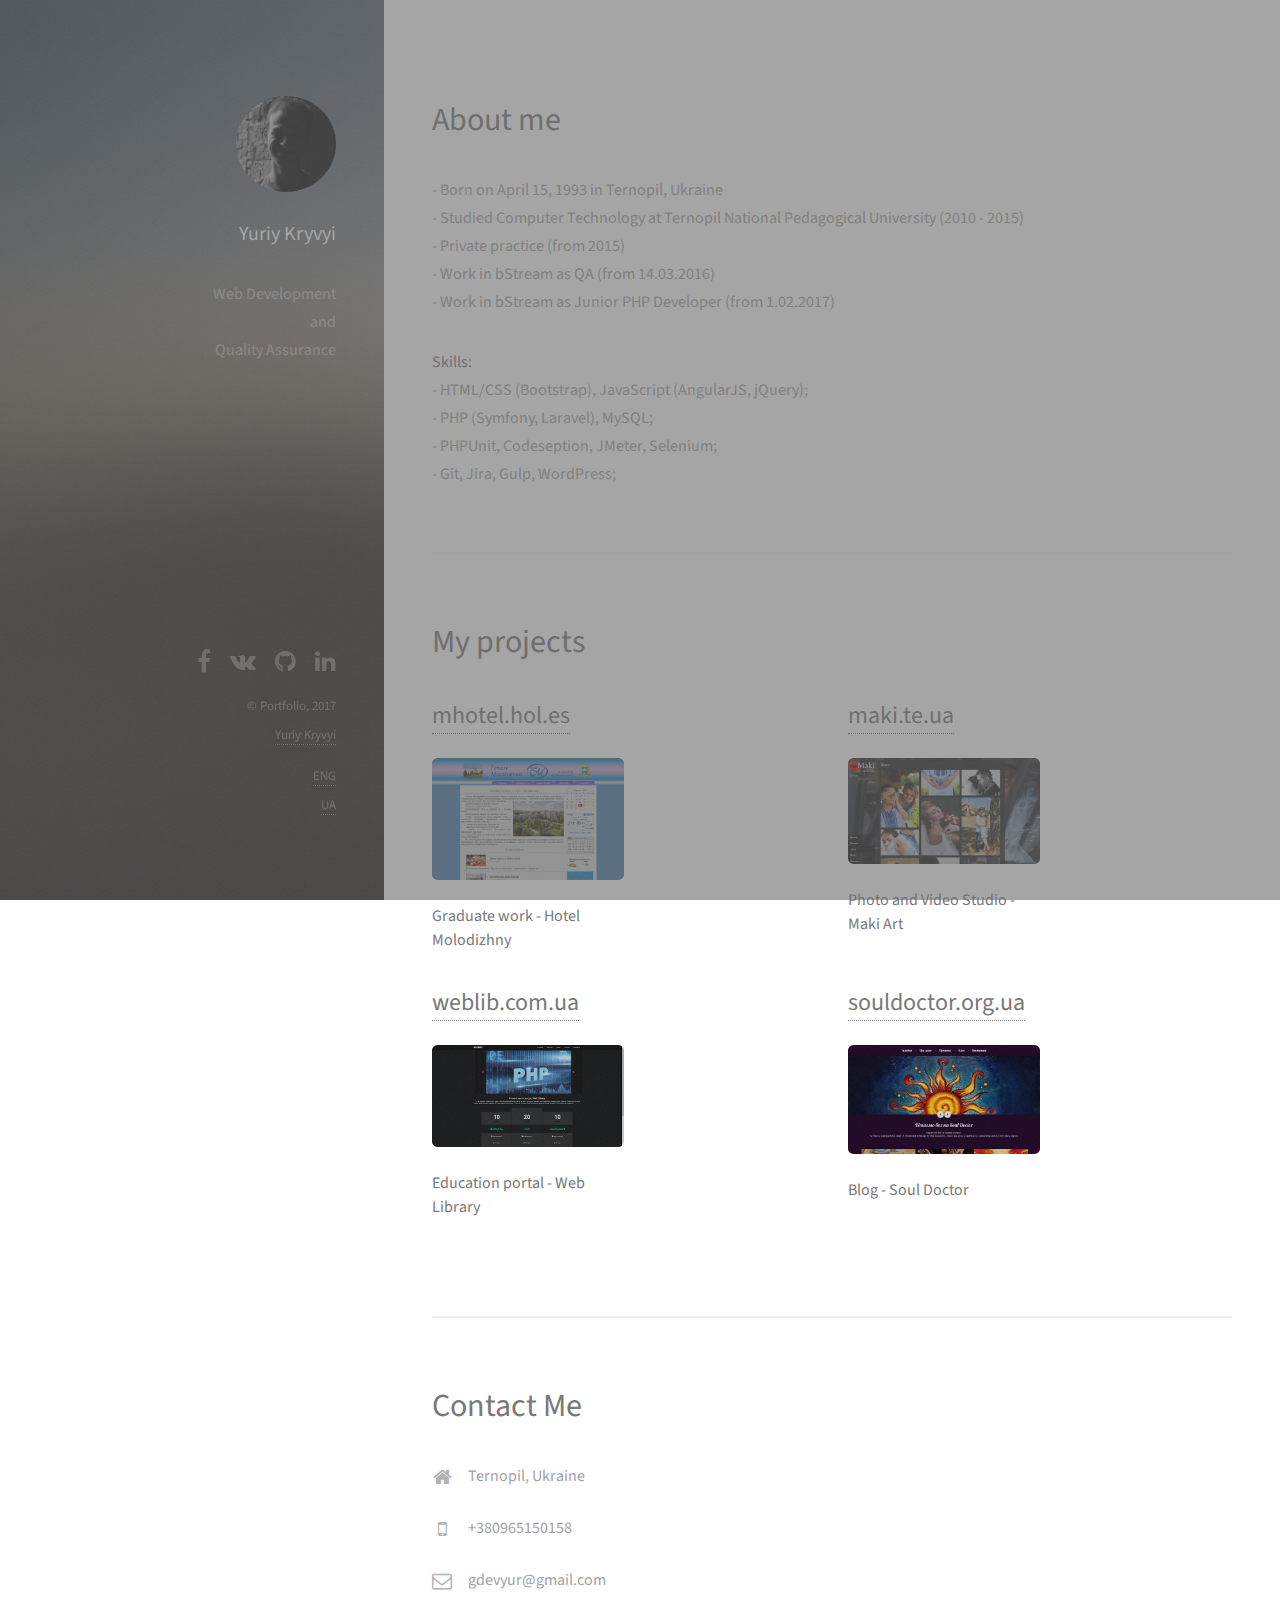
==== commit 7dc1e979: "Update index.html" ====
--- a/index.html
+++ b/index.html
@@ -2,7 +2,7 @@
 
 <html xmlns="http://www.w3.org/1999/html">
 	<head>
-		<title>Portfolio - Yuriy Kryvyi</title>
+		<title>Portfolio</title>
 		<meta http-equiv="content-type" content="text/html; charset=utf-8" />
 		<meta name="description" content="" />
 		<meta name="keywords" content="" />
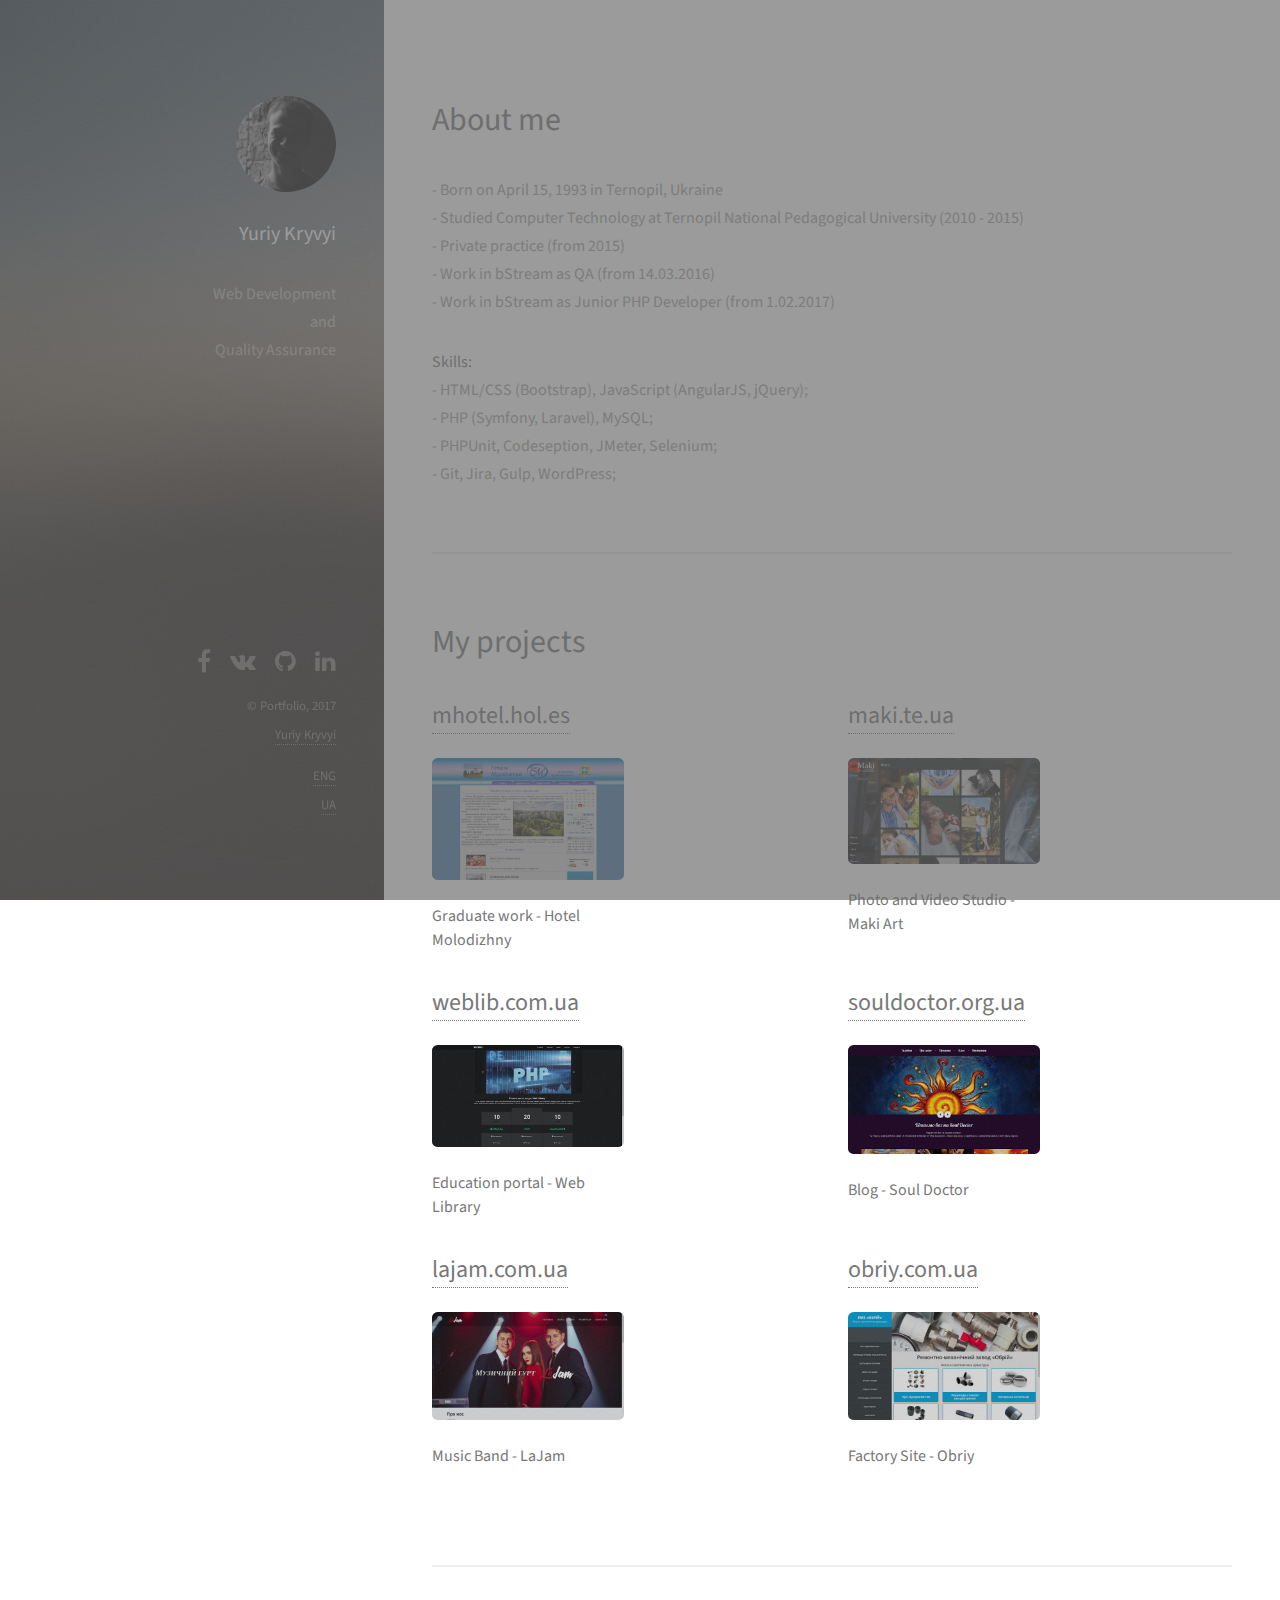
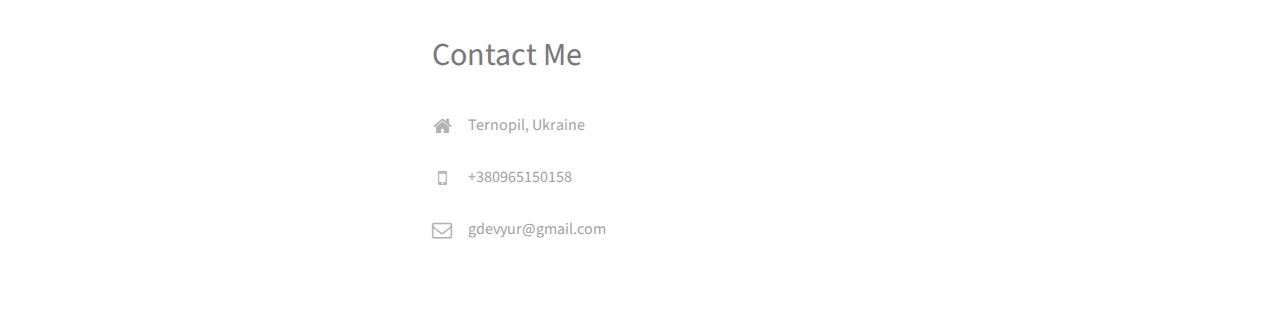
==== commit dc307ae4: "add works" ====
--- a/index.html
+++ b/index.html
@@ -152,6 +152,31 @@
 								</article>
 							</div>
 						</section>
+						<section class="row">
+
+							<div class="row1">
+								<h2>
+									<a href="http://lajam.com.ua/" target="_blank">lajam.com.ua</a>
+								</h2>
+								<article class="6u 12u$(3) work-item">
+									<a href="images/fulls/5.png" class="image fit thumb"><img src="images/thumbs/51.png" alt="" /></a>
+									<h3>Music Band - LaJam</h3>
+									<p></p>
+								</article>
+							</div>
+
+							<div class="row1">
+								<h2>
+									<a href="http://obriy.com.ua/" target="_blank">obriy.com.ua</a>
+								</h2>
+								<article class="6u 12u$(3) work-item">
+									<a href="images/fulls/6.png" class="image fit thumb"><img src="images/thumbs/61.png" alt="" /></a>
+									<h3>Factory Site - Obriy</h3>
+									<p></p>
+								</article>
+							</div>
+						</section>
+
 					</section>
 
 					<section id="three">
--- a/css/style.css
+++ b/css/style.css
@@ -1,5 +1,5 @@
 @import url(font-awesome.min.css);
-@import url("http://fonts.googleapis.com/css?family=Source+Sans+Pro:400,400italic");
+@import url("https://fonts.googleapis.com/css?family=Source+Sans+Pro:400,400italic");
 
 /*
 	Strata by HTML5 UP
@@ -1247,4 +1247,4 @@
 
 	.row1 {
 		width: 50%;
-	}+	}
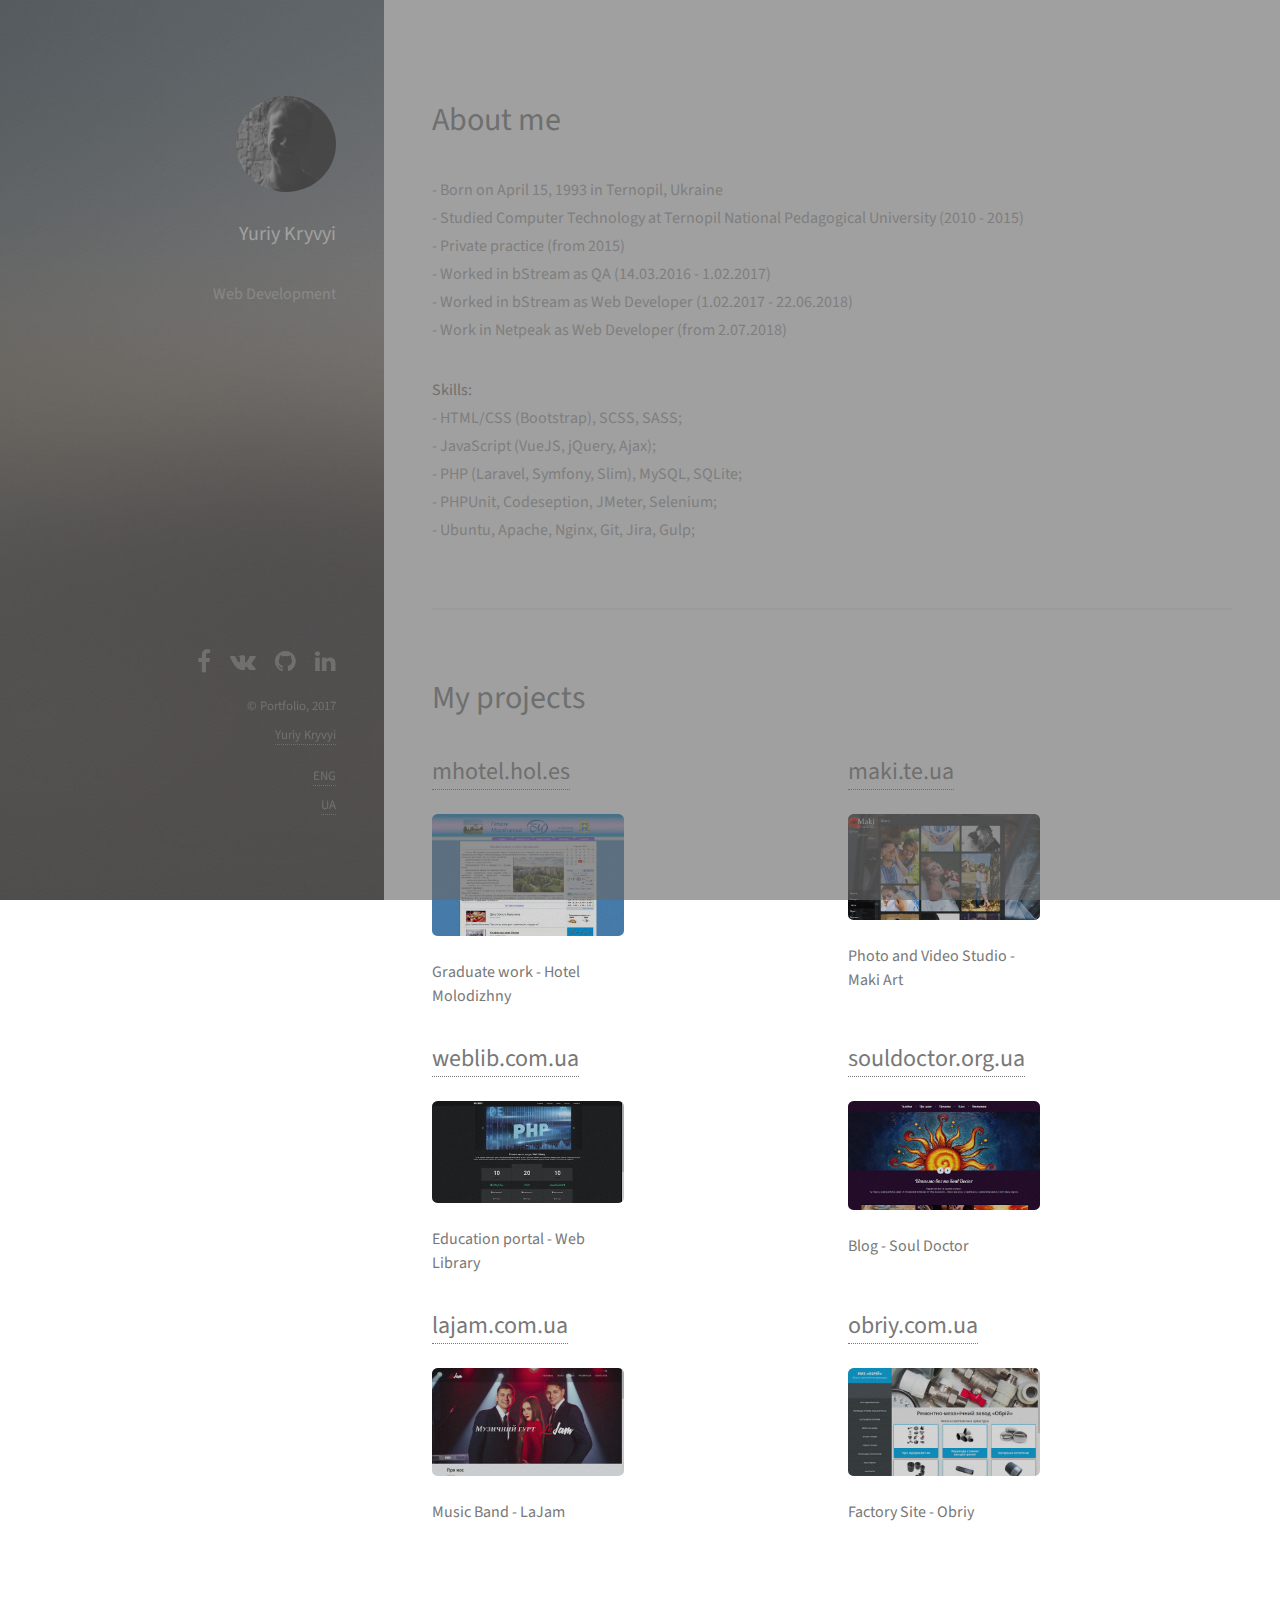
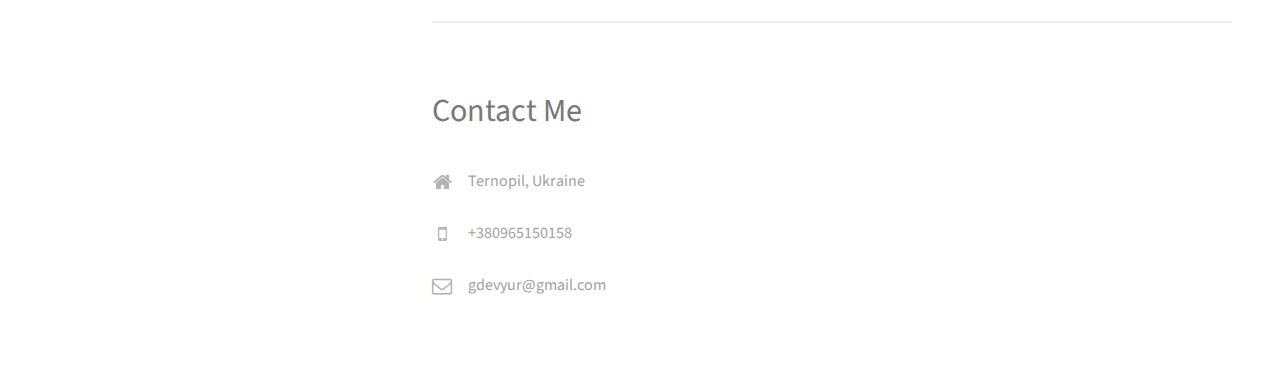
==== commit a33badb9: "Changes of work :: imp" ====
--- a/index.html
+++ b/index.html
@@ -75,7 +75,7 @@
 			<header id="header">
 				<a href="/" class="image avatar"><img src="images/avatar.jpg" alt="" /></a>
 				<div><h1><strong>Yuriy Kryvyi</strong></div><br />
-					Web Development<br /> and <br />Quality Assurance <br />
+					Web Development<br /> 
 				</h1>
 			</header>
 		<!-- Main -->
@@ -87,17 +87,19 @@
 						</header>
 						<p>
 							- Born on April 15, 1993 in Ternopil, Ukraine <br>
-							- Studied Computer Technology at Ternopil National Pedagogical University (2010 - 2015) <br>
-							- Private practice (from 2015) <br>
-							- Work in bStream as QA (from 14.03.2016) <br>
-							- Work in bStream as Junior PHP Developer (from 1.02.2017) <br>
+		                    - Studied Computer Technology at Ternopil National Pedagogical University (2010 - 2015) <br>
+		                    - Private practice (from 2015) <br>
+		                    - Worked in bStream as QA (14.03.2016 - 1.02.2017) <br>
+		                    - Worked in bStream as Web Developer (1.02.2017 - 22.06.2018) <br>
+		                    - Work in Netpeak as Web Developer (from 2.07.2018) <br>
 						</p>
 						<p>
 							<b>Skills:</b><br>
-							- HTML/CSS (Bootstrap), JavaScript (AngularJS, jQuery); <br>
-							- PHP (Symfony, Laravel), MySQL; <br>
-							- PHPUnit, Codeseption, JMeter, Selenium; <br>
-							- Git, Jira, Gulp, WordPress;
+		                    - HTML/CSS (Bootstrap), SCSS, SASS; <br>
+		                    - JavaScript (VueJS, jQuery, Ajax); <br>
+		                    - PHP (Laravel, Symfony, Slim), MySQL, SQLite; <br>
+		                    - PHPUnit, Codeseption, JMeter, Selenium; <br>
+		                    - Ubuntu, Apache, Nginx, Git, Jira, Gulp;<br>
 						</p>
 					</section>
 				<!-- Two -->
